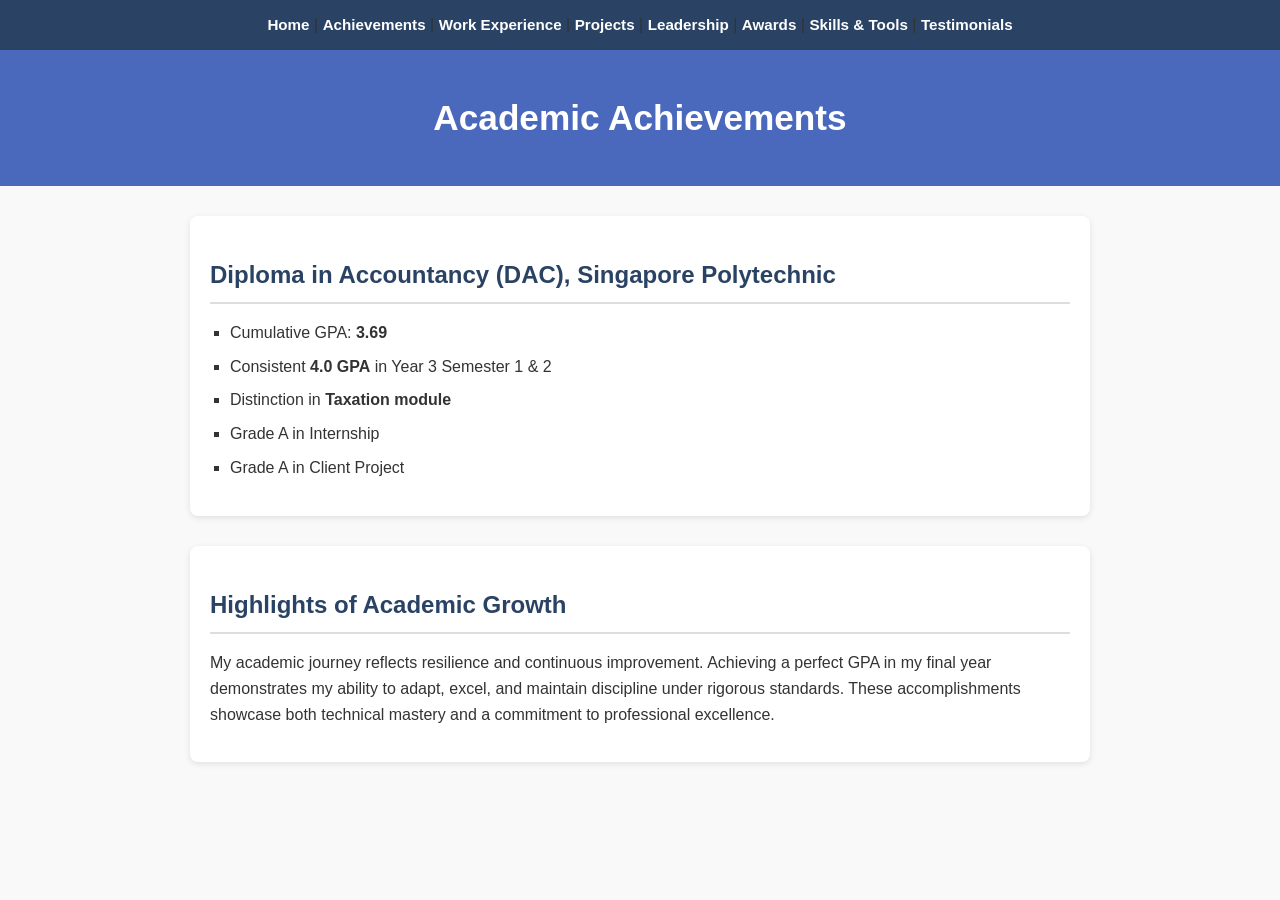
==== achievements.html @ dca6fa78 "Update achievements.html" ====
<!DOCTYPE html>
<html>
<head>
  <title>Academic Achievements - Guanming</title>
  <link rel="stylesheet" href="style.css">
</head>
<body>
  <nav>
  <a href="index.html">Home</a> |
  <a href="achievements.html">Achievements</a> |
  <a href="work.html">Work Experience</a> |
  <a href="projects.html">Projects</a> |
  <a href="leadership.html">Leadership</a> |
  <a href="awards.html">Awards</a> |
  <a href="skills.html">Skills & Tools</a> |
  <a href="testimonials.html">Testimonials</a>
</nav>

  <header>
    <h1>Academic Achievements</h1>
  </header>

  <section>
    <h2>Diploma in Accountancy (DAC), Singapore Polytechnic</h2>
    <ul>
      <li>Cumulative GPA: <strong>3.69</strong></li>
      <li>Consistent <strong>4.0 GPA</strong> in Year 3 Semester 1 & 2</li>
      <li>Distinction in <strong>Taxation module</strong></li>
      <li>Grade A in Internship</li>
      <li>Grade A in Client Project</li>
    </ul>
  </section>

  <section>
    <h2>Highlights of Academic Growth</h2>
    <p>My academic journey reflects resilience and continuous improvement. Achieving a perfect GPA in my final year demonstrates my ability to adapt, excel, and maintain discipline under rigorous standards. These accomplishments showcase both technical mastery and a commitment to professional excellence.</p>
  </section>
</body>
</html>
---- style.css ----
/* General page styling */
body {
  font-family: "Segoe UI", Arial, sans-serif;
  margin: 0;
  padding: 0;
  line-height: 1.6;
  background-color: #f9f9f9;
  color: #333;
}

/* Navigation bar */
nav {
  background-color: #2a4365;
  padding: 12px;
  text-align: center;
}

nav ul {
  list-style: none;
  margin: 0;
  padding: 0;
  display: flex;           /* use flex instead of inline-flex */
  flex-wrap: wrap;         /* allow wrapping on small screens */
  justify-content: center; /* keep centered */
}

nav ul li {
  margin: 8px 10px;        /* add vertical margin so wrapped rows have space */
}

nav a {
  color: #fff;
  text-decoration: none;
  font-weight: bold;
  transition: color 0.3s ease;
  font-size: 0.95em;       /* slightly smaller font for mobile */
}

nav a:hover {
  color: #ffcc00;
  text-decoration: underline;
}

/* Header */
header {
  background: #4a69bd;
  color: white;
  padding: 40px 20px;
  text-align: center;
}

header h1 {
  margin: 0;
  font-size: 2.2em;
}

/* Section styling */
section {
  width: 100%;
  max-width: 900px;
  margin: 30px auto;
  padding: 20px;
  background: white;
  border-radius: 8px;
  box-shadow: 0 2px 6px rgba(0,0,0,0.1);
  box-sizing: border-box;
}

section h2 {
  color: #2a4365;
  border-bottom: 2px solid #ddd;
  padding-bottom: 8px;
  margin-bottom: 15px;
}

section h3 {
  font-size: 20px;
  margin-bottom: 10px;
  color: #333;
}

/* Lists */
ul {
  list-style-type: square;
  padding-left: 20px;
}

li {
  margin-bottom: 8px;
}

/* Reflection paragraphs */
.reflection {
  margin-top: 15px;
  font-weight: 500;
  font-style: italic;
}

/* Testimonial images */
.testimonial-img {
  display: block;
  margin: 20px auto;
  max-width: 100%;
  border: 1px solid #ddd;
  border-radius: 6px;
  box-shadow: 0 2px 6px rgba(0,0,0,0.1);
}

/* Certificate styling */
.certificate {
  max-width: 100%;
  display: block;
  margin: 20px auto;
  border: 1px solid #ccc;
  box-shadow: 2px 2px 8px rgba(0,0,0,0.1);
  border-radius: 6px;
}

/* Intro section for Home page */
.intro {
  display: flex;
  align-items: flex-start;
  gap: 20px;
  margin-top: 20px;
}

.profile-pic img {
  width: 180px;
  border-radius: 8px;
}

.statement {
  flex: 1;
}

/* Paragraphs */
p {
  margin-bottom: 15px;
}

/* Software grid */
.software-grid {
  display: grid;
  grid-template-columns: repeat(4, 1fr);
  gap: 40px;
  margin-top: 20px;
}

.software-box {
  background-color: white;
  border-radius: 8px;
  padding: 20px;
  text-align: center;
  box-shadow: 0 4px 6px rgba(0,0,0,0.1);
  position: relative;
  transition: transform 0.3s ease, box-shadow 0.3s ease, background-color 0.3s ease;
  cursor: pointer;
  min-height: 260px;
  display: flex;
  flex-direction: column;
  justify-content: flex-start;
}

.software-box img {
  max-width: 60px;
  margin: 0 auto 10px;
}

.software-box h3 {
  margin: 0;
  font-size: 1.1em;
  color: #333;
}

.software-box .details {
  display: none;
  font-size: 0.9em;
  color: #555;
  margin-top: 10px;
}

.software-box:hover {
  transform: translateY(-5px);
  box-shadow: 0 8px 12px rgba(0,0,0,0.2);
  background-color: #cce6ff;
}

.software-box:hover .details {
  display: block;
}

/* Mobile-friendly tweaks */
@media (max-width: 900px) {
  .intro {
    flex-direction: column;
    align-items: center;
  }

  .profile-pic img {
    margin-bottom: 20px;
  }

  .software-grid {
    grid-template-columns: repeat(2, 1fr);
  }
}

@media (max-width: 600px) {
  nav a {
    font-size: 0.85em;   /* shrink nav text further on very small screens */
  }

  .software-grid {
    grid-template-columns: 1fr;
  }
}
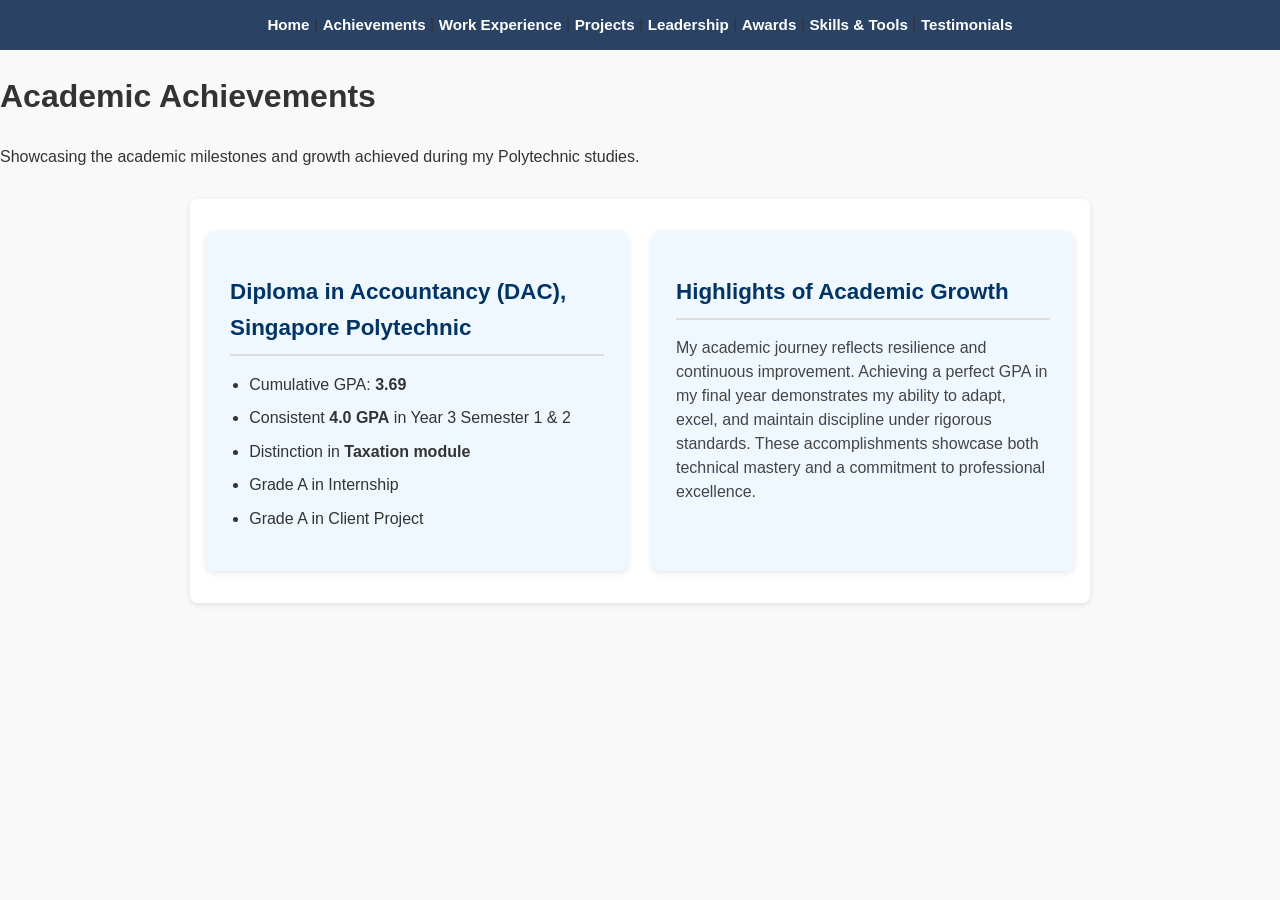
==== commit 4fb5fafe: "Update achievements.html" ====
--- a/achievements.html
+++ b/achievements.html
@@ -6,34 +6,38 @@
 </head>
 <body>
   <nav>
-  <a href="index.html">Home</a> |
-  <a href="achievements.html">Achievements</a> |
-  <a href="work.html">Work Experience</a> |
-  <a href="projects.html">Projects</a> |
-  <a href="leadership.html">Leadership</a> |
-  <a href="awards.html">Awards</a> |
-  <a href="skills.html">Skills & Tools</a> |
-  <a href="testimonials.html">Testimonials</a>
-</nav>
+    <a href="index.html">Home</a> |
+    <a href="achievements.html">Achievements</a> |
+    <a href="work.html">Work Experience</a> |
+    <a href="projects.html">Projects</a> |
+    <a href="leadership.html">Leadership</a> |
+    <a href="awards.html">Awards</a> |
+    <a href="skills.html">Skills & Tools</a> |
+    <a href="testimonials.html">Testimonials</a>
+  </nav>
 
-  <header>
+  <!-- Banner scoped only for Achievements -->
+  <div class="achievements-banner">
     <h1>Academic Achievements</h1>
-  </header>
+    <p>Showcasing the academic milestones and growth achieved during my Polytechnic studies.</p>
+  </div>
 
-  <section>
-    <h2>Diploma in Accountancy (DAC), Singapore Polytechnic</h2>
-    <ul>
-      <li>Cumulative GPA: <strong>3.69</strong></li>
-      <li>Consistent <strong>4.0 GPA</strong> in Year 3 Semester 1 & 2</li>
-      <li>Distinction in <strong>Taxation module</strong></li>
-      <li>Grade A in Internship</li>
-      <li>Grade A in Client Project</li>
-    </ul>
-  </section>
+  <section id="achievements">
+    <div class="achievement-card">
+      <h2>Diploma in Accountancy (DAC), Singapore Polytechnic</h2>
+      <ul>
+        <li>Cumulative GPA: <strong>3.69</strong></li>
+        <li>Consistent <strong>4.0 GPA</strong> in Year 3 Semester 1 & 2</li>
+        <li>Distinction in <strong>Taxation module</strong></li>
+        <li>Grade A in Internship</li>
+        <li>Grade A in Client Project</li>
+      </ul>
+    </div>
 
-  <section>
-    <h2>Highlights of Academic Growth</h2>
-    <p>My academic journey reflects resilience and continuous improvement. Achieving a perfect GPA in my final year demonstrates my ability to adapt, excel, and maintain discipline under rigorous standards. These accomplishments showcase both technical mastery and a commitment to professional excellence.</p>
+    <div class="achievement-card">
+      <h2>Highlights of Academic Growth</h2>
+      <p>My academic journey reflects resilience and continuous improvement. Achieving a perfect GPA in my final year demonstrates my ability to adapt, excel, and maintain discipline under rigorous standards. These accomplishments showcase both technical mastery and a commitment to professional excellence.</p>
+    </div>
   </section>
 </body>
 </html>
--- a/style.css
+++ b/style.css
@@ -214,3 +214,57 @@
     grid-template-columns: 1fr;
   }
 }
+
+/* Achievements section styling */
+#achievements {
+  padding: 2rem 1rem;
+  display: grid;
+  grid-template-columns: repeat(auto-fit, minmax(280px, 1fr));
+  gap: 1.5rem;
+}
+
+.achievement-card {
+  background: #f0f8ff; /* light blue background to match Skills section */
+  border-radius: 8px;
+  padding: 1.5rem;
+  box-shadow: 0 2px 6px rgba(0,0,0,0.1);
+}
+
+.achievement-card h2 {
+  font-size: 1.4rem;
+  margin-bottom: 1rem;
+  color: #003366; /* consistent heading color */
+}
+
+.achievement-card ul {
+  list-style-type: disc;
+  padding-left: 1.2rem;
+  color: #333;
+}
+
+.achievement-card li {
+  margin-bottom: 0.5rem;
+  font-size: 1rem;
+}
+
+.achievement-card p {
+  font-size: 1rem;
+  color: #444;
+  line-height: 1.5;
+}
+
+/* Mobile adjustments for achievements */
+@media (max-width: 768px) {
+  .achievement-card {
+    padding: 1rem;
+  }
+
+  .achievement-card h2 {
+    font-size: 1.2rem;
+  }
+
+  .achievement-card li,
+  .achievement-card p {
+    font-size: 0.95rem;
+  }
+}
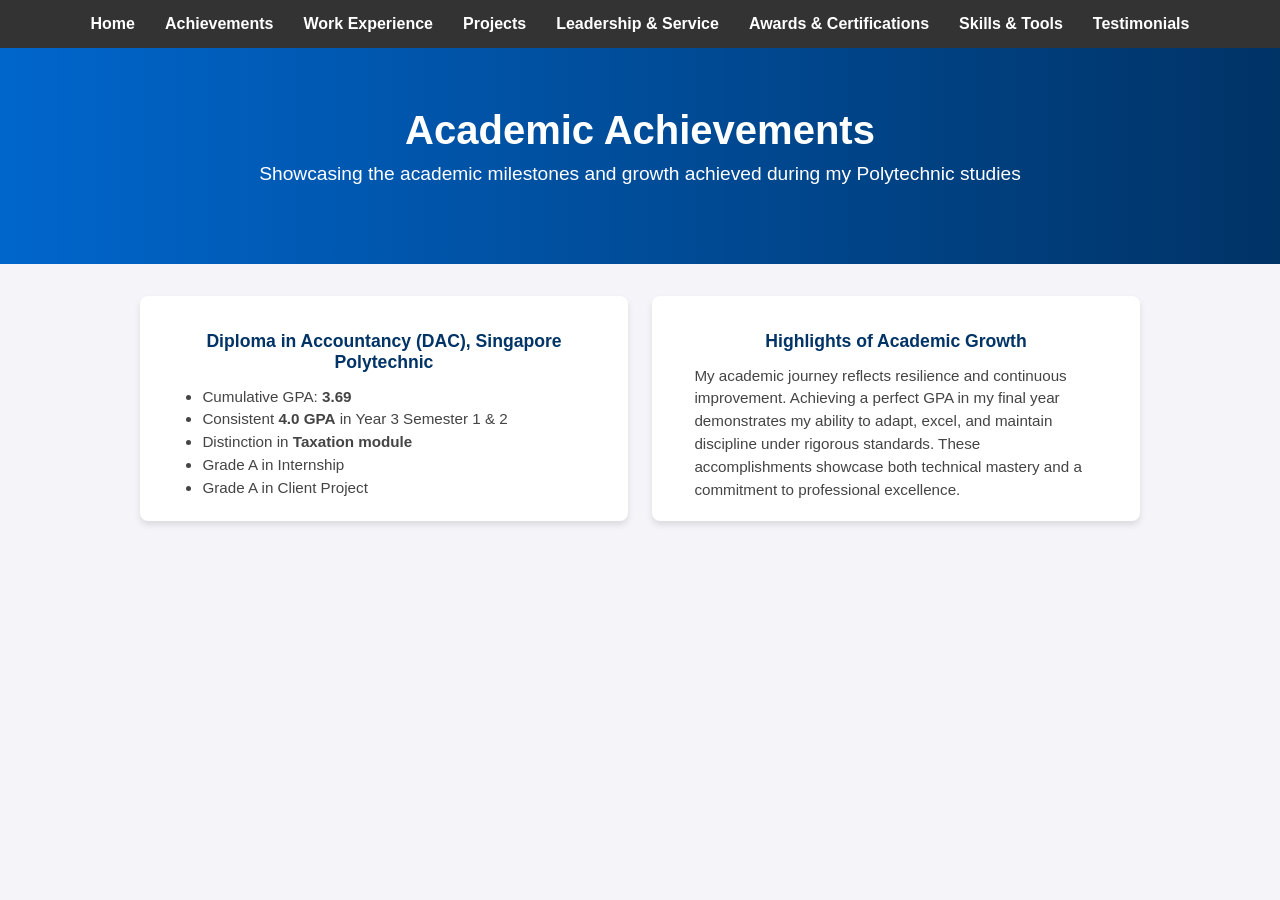
==== commit ba937bf4: "Update achievements.html" ====
--- a/achievements.html
+++ b/achievements.html
@@ -1,27 +1,33 @@
 <!DOCTYPE html>
-<html>
+<html lang="en">
 <head>
-  <title>Academic Achievements - Guanming</title>
+  <meta charset="UTF-8">
+  <meta name="viewport" content="width=device-width, initial-scale=1.0">
+  <title>Academic Achievements</title>
   <link rel="stylesheet" href="style.css">
 </head>
 <body>
+  <!-- Navigation -->
   <nav>
-    <a href="index.html">Home</a> |
-    <a href="achievements.html">Achievements</a> |
-    <a href="work.html">Work Experience</a> |
-    <a href="projects.html">Projects</a> |
-    <a href="leadership.html">Leadership</a> |
-    <a href="awards.html">Awards</a> |
-    <a href="skills.html">Skills & Tools</a> |
-    <a href="testimonials.html">Testimonials</a>
+    <ul>
+      <li><a href="index.html">Home</a></li>
+      <li><a href="achievements.html">Achievements</a></li>
+      <li><a href="work.html">Work Experience</a></li>
+      <li><a href="projects.html">Projects</a></li>
+      <li><a href="leadership.html">Leadership & Service</a></li>
+      <li><a href="awards.html">Awards & Certifications</a></li>
+      <li><a href="skills.html">Skills & Tools</a></li>
+      <li><a href="testimonials.html">Testimonials</a></li>
+    </ul>
   </nav>
 
-  <!-- Banner scoped only for Achievements -->
+  <!-- Achievements Banner -->
   <div class="achievements-banner">
     <h1>Academic Achievements</h1>
-    <p>Showcasing the academic milestones and growth achieved during my Polytechnic studies.</p>
+    <p>Showcasing the academic milestones and growth achieved during my Polytechnic studies</p>
   </div>
 
+  <!-- Achievements Section -->
   <section id="achievements">
     <div class="achievement-card">
       <h2>Diploma in Accountancy (DAC), Singapore Polytechnic</h2>
--- a/style.css
+++ b/style.css
@@ -1,17 +1,15 @@
 /* General page styling */
 body {
-  font-family: "Segoe UI", Arial, sans-serif;
+  font-family: Arial, sans-serif;
   margin: 0;
-  padding: 0;
-  line-height: 1.6;
-  background-color: #f9f9f9;
+  background-color: #f4f4f9;
   color: #333;
 }
 
 /* Navigation bar */
 nav {
-  background-color: #2a4365;
-  padding: 12px;
+  background-color: #333;
+  padding: 15px 0;
   text-align: center;
 }
 
@@ -19,252 +17,113 @@
   list-style: none;
   margin: 0;
   padding: 0;
-  display: flex;           /* use flex instead of inline-flex */
-  flex-wrap: wrap;         /* allow wrapping on small screens */
-  justify-content: center; /* keep centered */
+  display: flex;
+  flex-wrap: wrap;
+  justify-content: center;
 }
 
 nav ul li {
-  margin: 8px 10px;        /* add vertical margin so wrapped rows have space */
+  margin: 0 15px;
 }
 
-nav a {
-  color: #fff;
+nav ul li a {
+  color: white;
   text-decoration: none;
   font-weight: bold;
   transition: color 0.3s ease;
-  font-size: 0.95em;       /* slightly smaller font for mobile */
 }
 
-nav a:hover {
+nav ul li a:hover {
   color: #ffcc00;
-  text-decoration: underline;
 }
 
-/* Header */
+/* Skills Banner */
 header {
-  background: #4a69bd;
+  background: linear-gradient(to right, #0066cc, #003366);
   color: white;
-  padding: 40px 20px;
   text-align: center;
+  padding: 60px 20px;
 }
 
 header h1 {
   margin: 0;
-  font-size: 2.2em;
+  font-size: 2.5em;
 }
 
-/* Section styling */
-section {
-  width: 100%;
-  max-width: 900px;
-  margin: 30px auto;
-  padding: 20px;
-  background: white;
-  border-radius: 8px;
-  box-shadow: 0 2px 6px rgba(0,0,0,0.1);
-  box-sizing: border-box;
+header p {
+  margin-top: 10px;
+  font-size: 1.2em;
 }
 
-section h2 {
-  color: #2a4365;
-  border-bottom: 2px solid #ddd;
-  padding-bottom: 8px;
-  margin-bottom: 15px;
+/* Achievements Banner (same style as Skills) */
+.achievements-banner {
+  background: linear-gradient(to right, #0066cc, #003366);
+  color: white;
+  text-align: center;
+  padding: 60px 20px;
 }
 
-section h3 {
-  font-size: 20px;
-  margin-bottom: 10px;
-  color: #333;
+.achievements-banner h1 {
+  margin: 0;
+  font-size: 2.5em;
 }
 
-/* Lists */
-ul {
-  list-style-type: square;
-  padding-left: 20px;
+.achievements-banner p {
+  margin-top: 10px;
+  font-size: 1.2em;
 }
 
-li {
-  margin-bottom: 8px;
+/* Achievements Section Cards */
+#achievements {
+  padding: 2rem 1rem;
+  display: grid;
+  grid-template-columns: repeat(auto-fit, minmax(260px, 1fr));
+  gap: 1.5rem;
+  max-width: 1000px;
+  margin: 0 auto;
 }
 
-/* Reflection paragraphs */
-.reflection {
-  margin-top: 15px;
-  font-weight: 500;
-  font-style: italic;
-}
-
-/* Testimonial images */
-.testimonial-img {
-  display: block;
-  margin: 20px auto;
-  max-width: 100%;
-  border: 1px solid #ddd;
-  border-radius: 6px;
-  box-shadow: 0 2px 6px rgba(0,0,0,0.1);
-}
-
-/* Certificate styling */
-.certificate {
-  max-width: 100%;
-  display: block;
-  margin: 20px auto;
-  border: 1px solid #ccc;
-  box-shadow: 2px 2px 8px rgba(0,0,0,0.1);
-  border-radius: 6px;
-}
-
-/* Intro section for Home page */
-.intro {
-  display: flex;
-  align-items: flex-start;
-  gap: 20px;
-  margin-top: 20px;
-}
-
-.profile-pic img {
-  width: 180px;
-  border-radius: 8px;
-}
-
-.statement {
-  flex: 1;
-}
-
-/* Paragraphs */
-p {
-  margin-bottom: 15px;
-}
-
-/* Software grid */
-.software-grid {
-  display: grid;
-  grid-template-columns: repeat(4, 1fr);
-  gap: 40px;
-  margin-top: 20px;
-}
-
-.software-box {
-  background-color: white;
+.achievement-card {
+  background: white;
   border-radius: 8px;
   padding: 20px;
   text-align: center;
   box-shadow: 0 4px 6px rgba(0,0,0,0.1);
-  position: relative;
   transition: transform 0.3s ease, box-shadow 0.3s ease, background-color 0.3s ease;
-  cursor: pointer;
-  min-height: 260px;
-  display: flex;
-  flex-direction: column;
-  justify-content: flex-start;
 }
 
-.software-box img {
-  max-width: 60px;
-  margin: 0 auto 10px;
+.achievement-card h2 {
+  font-size: 1.1em;
+  margin-bottom: 0.8rem;
+  color: #003366;
 }
 
-.software-box h3 {
-  margin: 0;
-  font-size: 1.1em;
-  color: #333;
+.achievement-card ul,
+.achievement-card p {
+  font-size: 0.95rem;
+  color: #444;
+  line-height: 1.5;
+  margin: 0 auto;
+  text-align: left;
+  max-width: 90%;
 }
 
-.software-box .details {
-  display: none;
-  font-size: 0.9em;
-  color: #555;
-  margin-top: 10px;
-}
-
-.software-box:hover {
-  transform: translateY(-5px);
-  box-shadow: 0 8px 12px rgba(0,0,0,0.2);
+/* Hover effect */
+.achievement-card:hover {
+  transform: translateY(-8px);
+  box-shadow: 0 10px 15px rgba(0,0,0,0.2);
   background-color: #cce6ff;
 }
 
-.software-box:hover .details {
-  display: block;
-}
-
-/* Mobile-friendly tweaks */
+/* Responsive tweaks */
 @media (max-width: 900px) {
-  .intro {
-    flex-direction: column;
-    align-items: center;
-  }
-
-  .profile-pic img {
-    margin-bottom: 20px;
-  }
-
-  .software-grid {
+  #achievements {
     grid-template-columns: repeat(2, 1fr);
   }
 }
 
 @media (max-width: 600px) {
-  nav a {
-    font-size: 0.85em;   /* shrink nav text further on very small screens */
-  }
-
-  .software-grid {
+  #achievements {
     grid-template-columns: 1fr;
   }
 }
-
-/* Achievements section styling */
-#achievements {
-  padding: 2rem 1rem;
-  display: grid;
-  grid-template-columns: repeat(auto-fit, minmax(280px, 1fr));
-  gap: 1.5rem;
-}
-
-.achievement-card {
-  background: #f0f8ff; /* light blue background to match Skills section */
-  border-radius: 8px;
-  padding: 1.5rem;
-  box-shadow: 0 2px 6px rgba(0,0,0,0.1);
-}
-
-.achievement-card h2 {
-  font-size: 1.4rem;
-  margin-bottom: 1rem;
-  color: #003366; /* consistent heading color */
-}
-
-.achievement-card ul {
-  list-style-type: disc;
-  padding-left: 1.2rem;
-  color: #333;
-}
-
-.achievement-card li {
-  margin-bottom: 0.5rem;
-  font-size: 1rem;
-}
-
-.achievement-card p {
-  font-size: 1rem;
-  color: #444;
-  line-height: 1.5;
-}
-
-/* Mobile adjustments for achievements */
-@media (max-width: 768px) {
-  .achievement-card {
-    padding: 1rem;
-  }
-
-  .achievement-card h2 {
-    font-size: 1.2rem;
-  }
-
-  .achievement-card li,
-  .achievement-card p {
-    font-size: 0.95rem;
-  }
-}
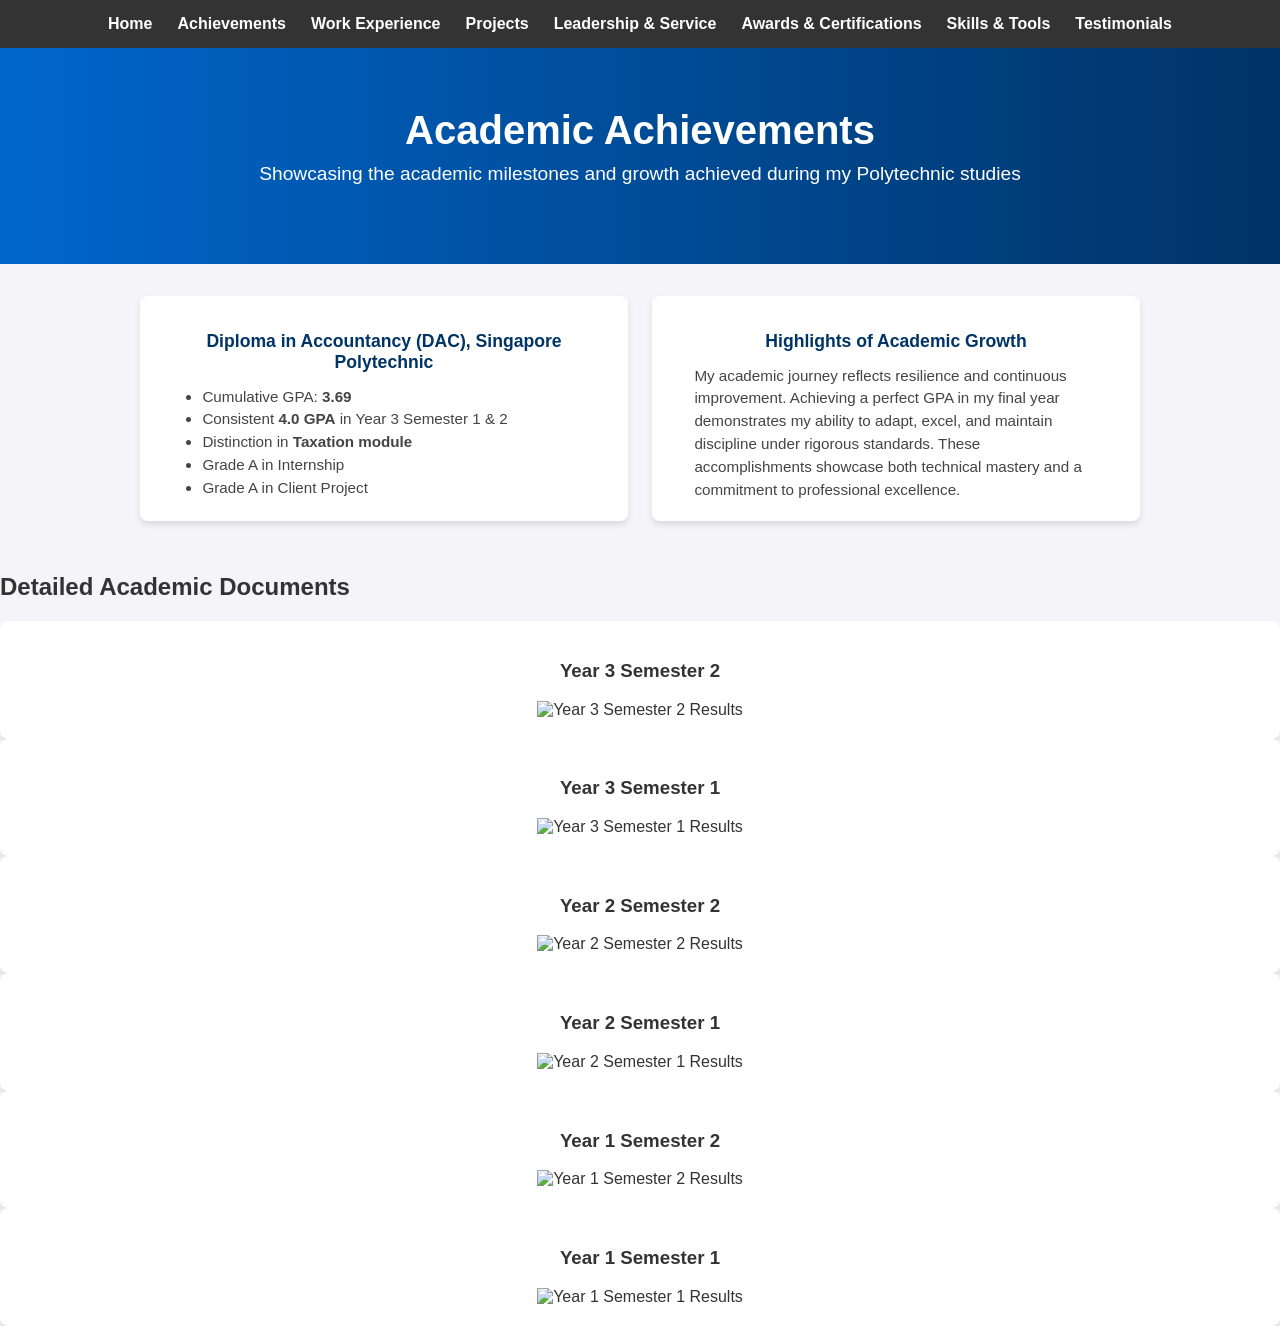
==== commit 47f241fd: "Update achievements.html" ====
--- a/achievements.html
+++ b/achievements.html
@@ -45,5 +45,46 @@
       <p>My academic journey reflects resilience and continuous improvement. Achieving a perfect GPA in my final year demonstrates my ability to adapt, excel, and maintain discipline under rigorous standards. These accomplishments showcase both technical mastery and a commitment to professional excellence.</p>
     </div>
   </section>
+
+  <!-- Screenshot Section -->
+  <section id="academic-images">
+    <h2>Detailed Academic Documents</h2>
+    
+    <!-- Year 3 Semester 2 -->
+    <div class="achievement-card">
+      <h3>Year 3 Semester 2</h3>
+      <img src="results/y3s2.png" alt="Year 3 Semester 2 Results" width="100%">
+    </div>
+
+    <!-- Year 3 Semester 1 -->
+    <div class="achievement-card">
+      <h3>Year 3 Semester 1</h3>
+      <img src="results/y3s1.png" alt="Year 3 Semester 1 Results" width="100%">
+    </div>
+
+    <!-- Year 2 Semester 2 -->
+    <div class="achievement-card">
+      <h3>Year 2 Semester 2</h3>
+      <img src="results/y2s2.png" alt="Year 2 Semester 2 Results" width="100%">
+    </div>
+
+    <!-- Year 2 Semester 1 -->
+    <div class="achievement-card">
+      <h3>Year 2 Semester 1</h3>
+      <img src="results/y2s1.png" alt="Year 2 Semester 1 Results" width="100%">
+    </div>
+
+    <!-- Year 1 Semester 2 -->
+    <div class="achievement-card">
+      <h3>Year 1 Semester 2</h3>
+      <img src="results/y1s2.png" alt="Year 1 Semester 2 Results" width="100%">
+    </div>
+
+    <!-- Year 1 Semester 1 -->
+    <div class="achievement-card">
+      <h3>Year 1 Semester 1</h3>
+      <img src="results/y1s1.png" alt="Year 1 Semester 1 Results" width="100%">
+    </div>
+  </section>
 </body>
 </html>
--- a/style.css
+++ b/style.css
@@ -8,7 +8,7 @@
 
 /* Navigation bar */
 nav {
-  background-color: #333;
+  background-color: #333;   /* dark bar */
   padding: 15px 0;
   text-align: center;
 }
@@ -17,45 +17,31 @@
   list-style: none;
   margin: 0;
   padding: 0;
-  display: flex;
+  display: flex !important;          /* horizontal layout */
   flex-wrap: wrap;
   justify-content: center;
+  gap: 25px;                         /* consistent spacing between items */
 }
 
 nav ul li {
-  margin: 0 15px;
-}
-
-nav ul li a {
-  color: white;
-  text-decoration: none;
+  display: inline-block;
+}
+
+nav a {
+  color: white !important;             /* always white text */
+  text-decoration: none !important;    /* no underline */
   font-weight: bold;
   transition: color 0.3s ease;
 }
 
-nav ul li a:hover {
-  color: #ffcc00;
-}
-
-/* Skills Banner */
-header {
-  background: linear-gradient(to right, #0066cc, #003366);
-  color: white;
-  text-align: center;
-  padding: 60px 20px;
-}
-
-header h1 {
-  margin: 0;
-  font-size: 2.5em;
-}
-
-header p {
-  margin-top: 10px;
-  font-size: 1.2em;
-}
-
-/* Achievements Banner (same style as Skills) */
+nav a:hover {
+  color: #ffcc00 !important;           /* gold hover */
+  text-decoration: none !important;
+}
+
+/* Shared Banner Style (Skills, Achievements, Home, Awards) */
+header,
+.home-banner,
 .achievements-banner {
   background: linear-gradient(to right, #0066cc, #003366);
   color: white;
@@ -63,17 +49,80 @@
   padding: 60px 20px;
 }
 
+header h1,
+.home-banner h1,
 .achievements-banner h1 {
   margin: 0;
   font-size: 2.5em;
-}
-
+  color: white;
+  border: none;
+}
+
+header p,
+.home-banner p,
 .achievements-banner p {
   margin-top: 10px;
   font-size: 1.2em;
-}
-
-/* Achievements Section Cards */
+  color: white;
+}
+
+/* --- HOME SECTION FIX --- */
+.intro {
+  display: flex;
+  align-items: flex-start;
+  gap: 30px;
+  max-width: 1200px;
+  margin: 40px auto;
+  padding: 0 20px;
+}
+
+.profile-pic {
+  flex: 0 0 220px;
+}
+
+.profile-pic img {
+  width: 100%;
+  border-radius: 8px;
+  box-shadow: 0 4px 6px rgba(0,0,0,0.1);
+}
+
+.statement {
+  flex: 1;
+}
+
+.statement h2 {
+  color: #003366;
+  font-size: 1.6em;
+  margin-bottom: 15px;
+  border: none;
+}
+
+.statement p {
+  margin-bottom: 15px;
+  line-height: 1.6;
+  color: #444;
+}
+
+/* Responsive tweaks for Home */
+@media (max-width: 900px) {
+  .intro {
+    flex-direction: column;
+    align-items: center;
+    text-align: center;
+  }
+
+  .profile-pic {
+    flex: none;
+    width: 180px;
+    margin-bottom: 20px;
+  }
+
+  .statement {
+    text-align: left;
+  }
+}
+
+/* Achievements Section cards */
 #achievements {
   padding: 2rem 1rem;
   display: grid;
@@ -96,6 +145,7 @@
   font-size: 1.1em;
   margin-bottom: 0.8rem;
   color: #003366;
+  border: none;
 }
 
 .achievement-card ul,
@@ -108,22 +158,67 @@
   max-width: 90%;
 }
 
-/* Hover effect */
 .achievement-card:hover {
   transform: translateY(-8px);
   box-shadow: 0 10px 15px rgba(0,0,0,0.2);
   background-color: #cce6ff;
 }
 
+/* Awards & Certificates Grid */
+.award-grid, .certificate-grid {
+  display: grid;
+  grid-template-columns: repeat(auto-fit, minmax(260px, 1fr));
+  gap: 1.5rem;
+  max-width: 1000px;
+  margin: 2rem auto;
+  padding: 0 1rem;
+}
+
+.award-card, .certificate-card {
+  background: white;
+  border-radius: 8px;
+  padding: 20px;
+  text-align: center;
+  box-shadow: 0 4px 6px rgba(0,0,0,0.1);
+  transition: transform 0.3s ease, box-shadow 0.3s ease, background-color 0.3s ease;
+}
+
+.award-card h3, .certificate-card h3 {
+  font-size: 1.1em;
+  margin-bottom: 0.8rem;
+  color: #003366;
+  border: none;
+}
+
+.award-card p, .certificate-card p {
+  font-size: 0.95rem;
+  color: #444;
+  line-height: 1.5;
+}
+
+.award-card img, .certificate-card img {
+  max-width: 100%;
+  border-radius: 6px;
+  margin: 10px 0;
+}
+
+.award-card:hover, .certificate-card:hover {
+  transform: translateY(-8px);
+  box-shadow: 0 10px 15px rgba(0,0,0,0.2);
+  background-color: #cce6ff;
+}
+
 /* Responsive tweaks */
-@media (max-width: 900px) {
-  #achievements {
-    grid-template-columns: repeat(2, 1fr);
-  }
-}
-
-@media (max-width: 600px) {
-  #achievements {
-    grid-template-columns: 1fr;
-  }
-}
+@media (max-width: 768px) {
+  header,
+  .home-banner,
+  .achievements-banner {
+    padding: 40px 15px;
+  }
+
+  header h1,
+  .home-banner h1,
+  .achievements-banner h1 {
+    font-size: 2em;
+  }
+}
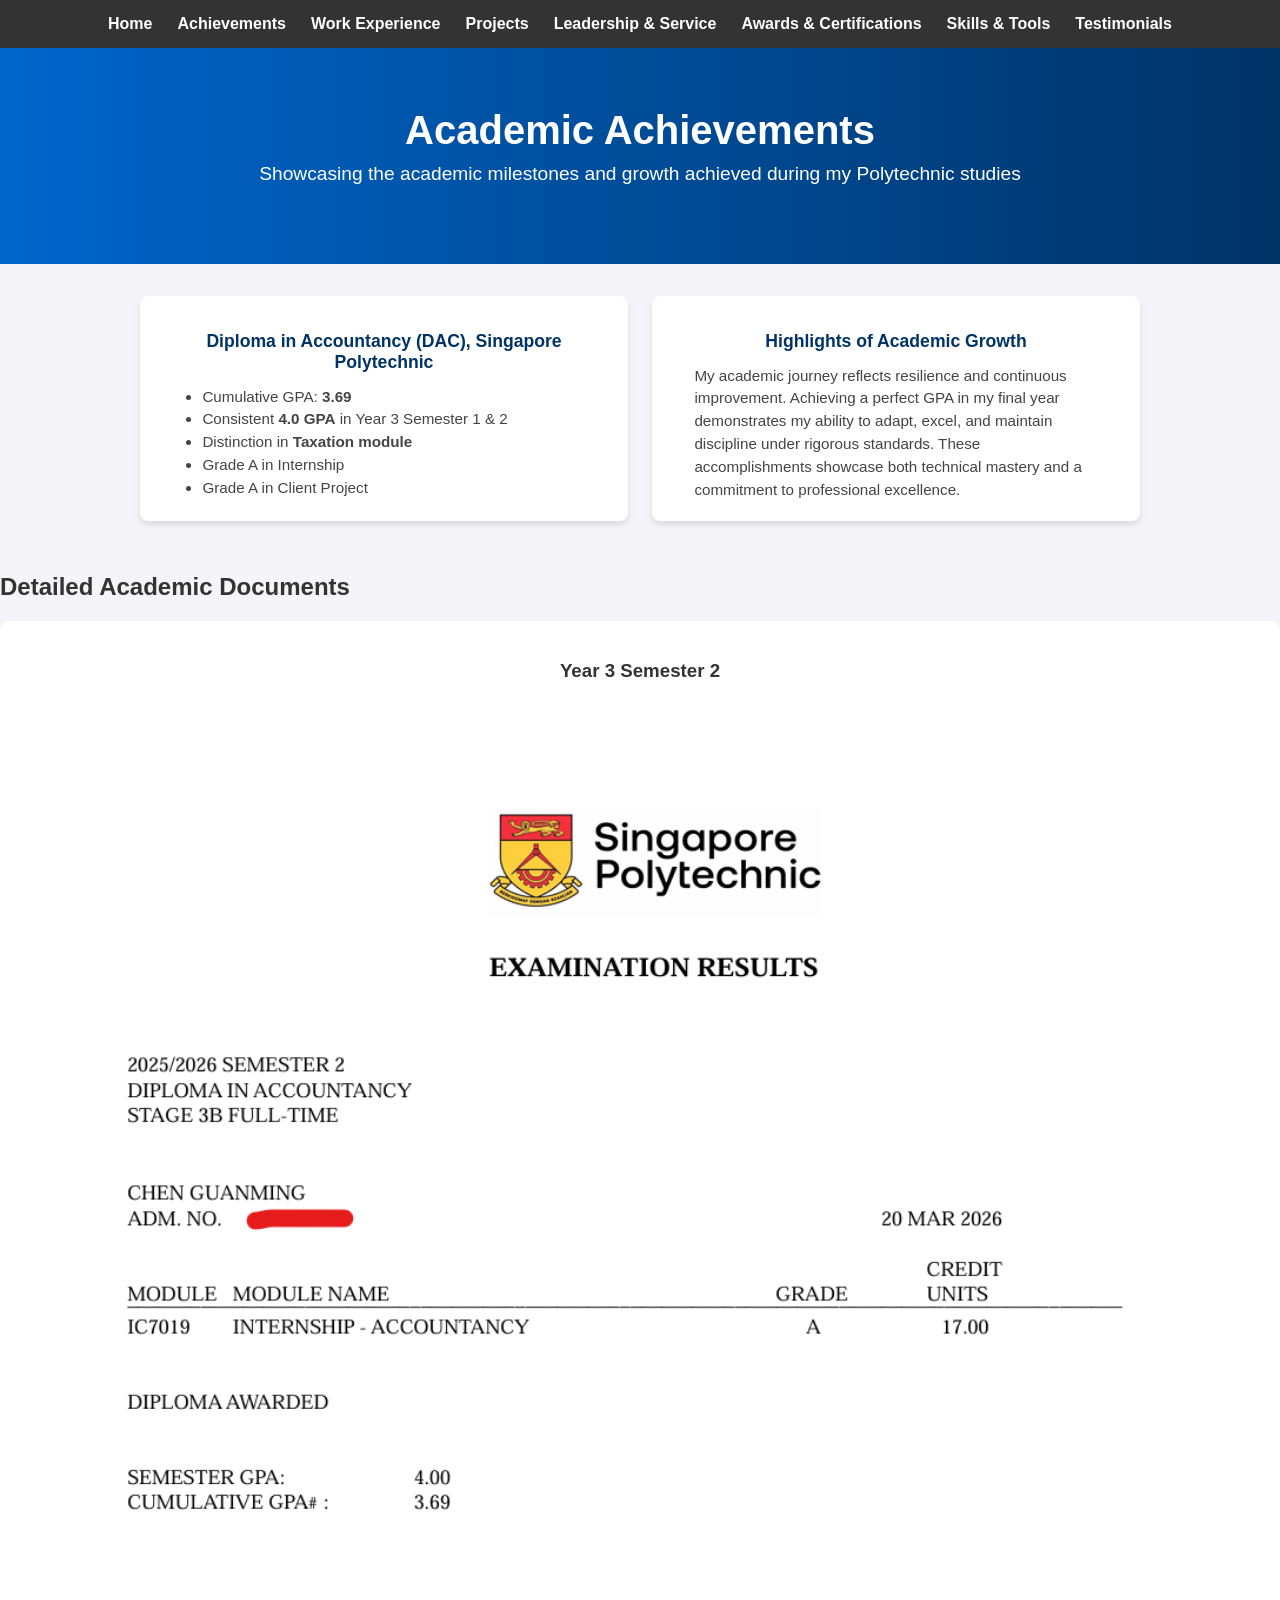
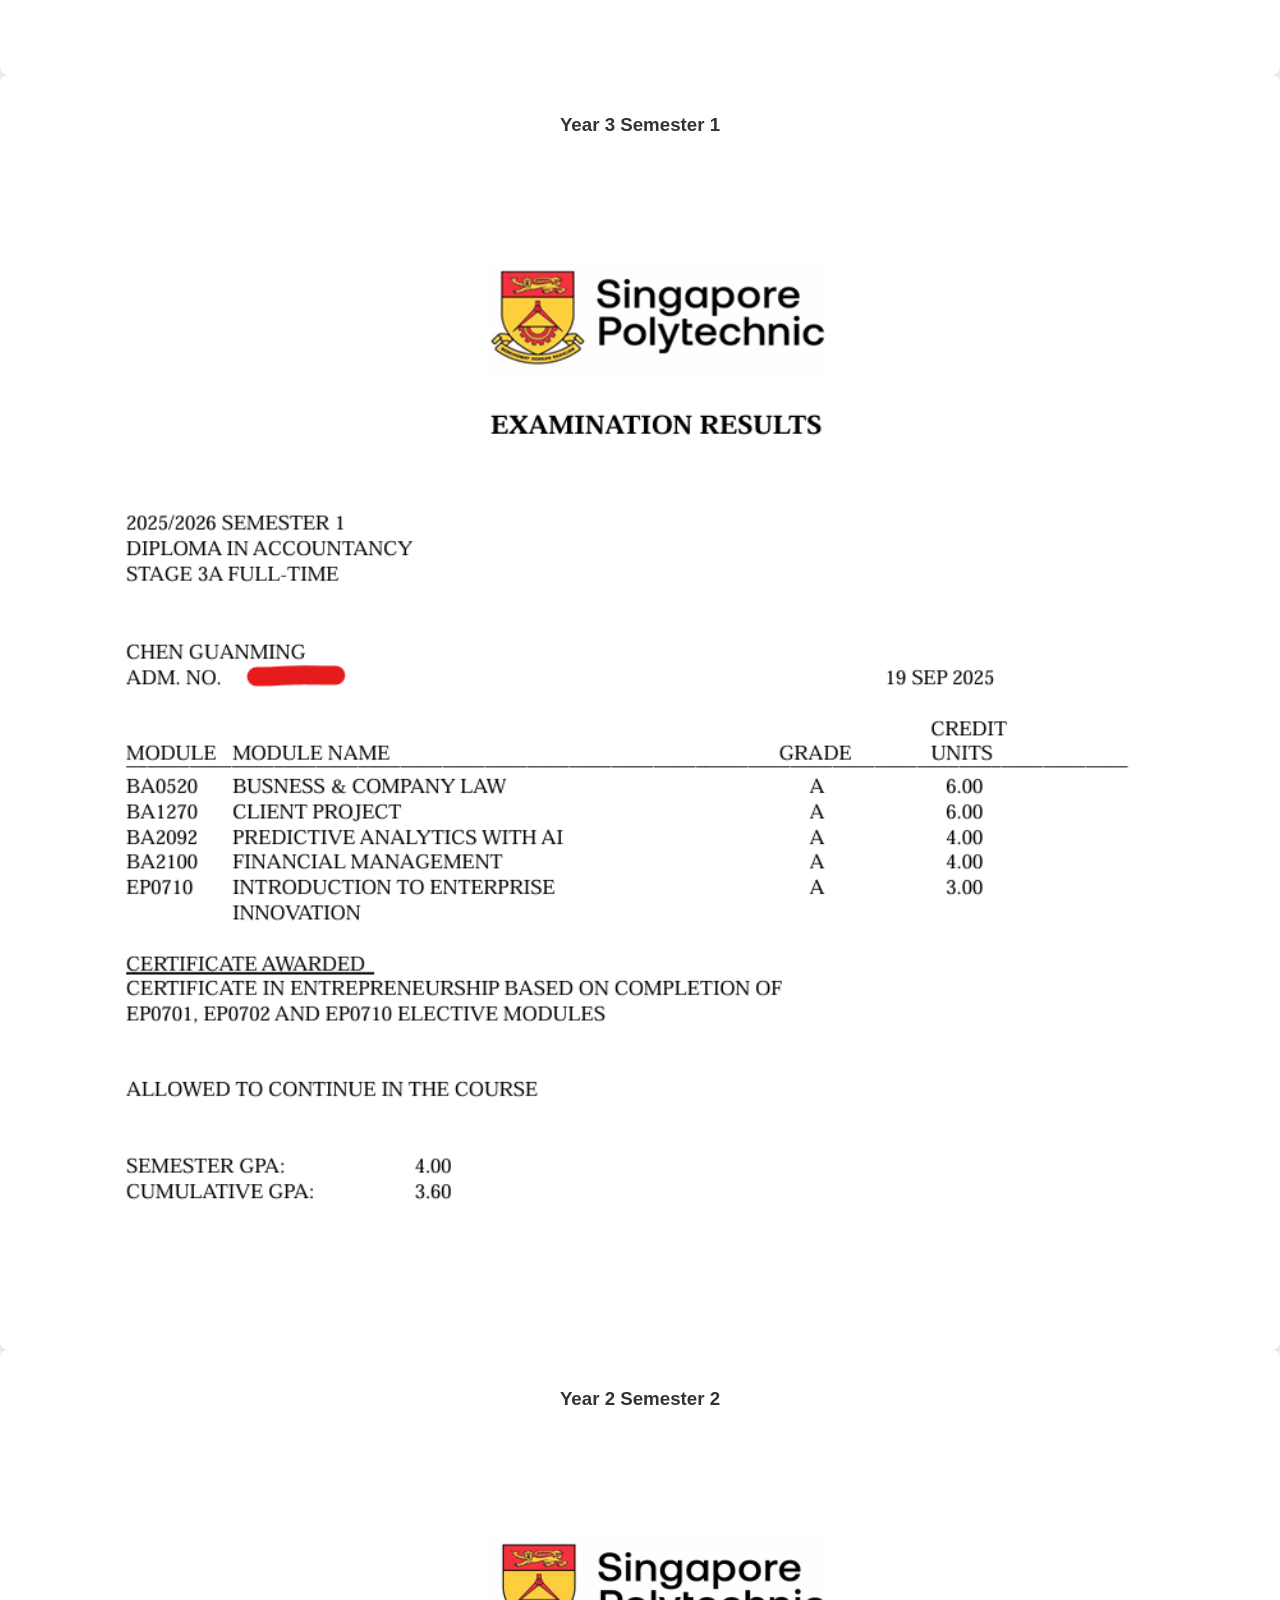
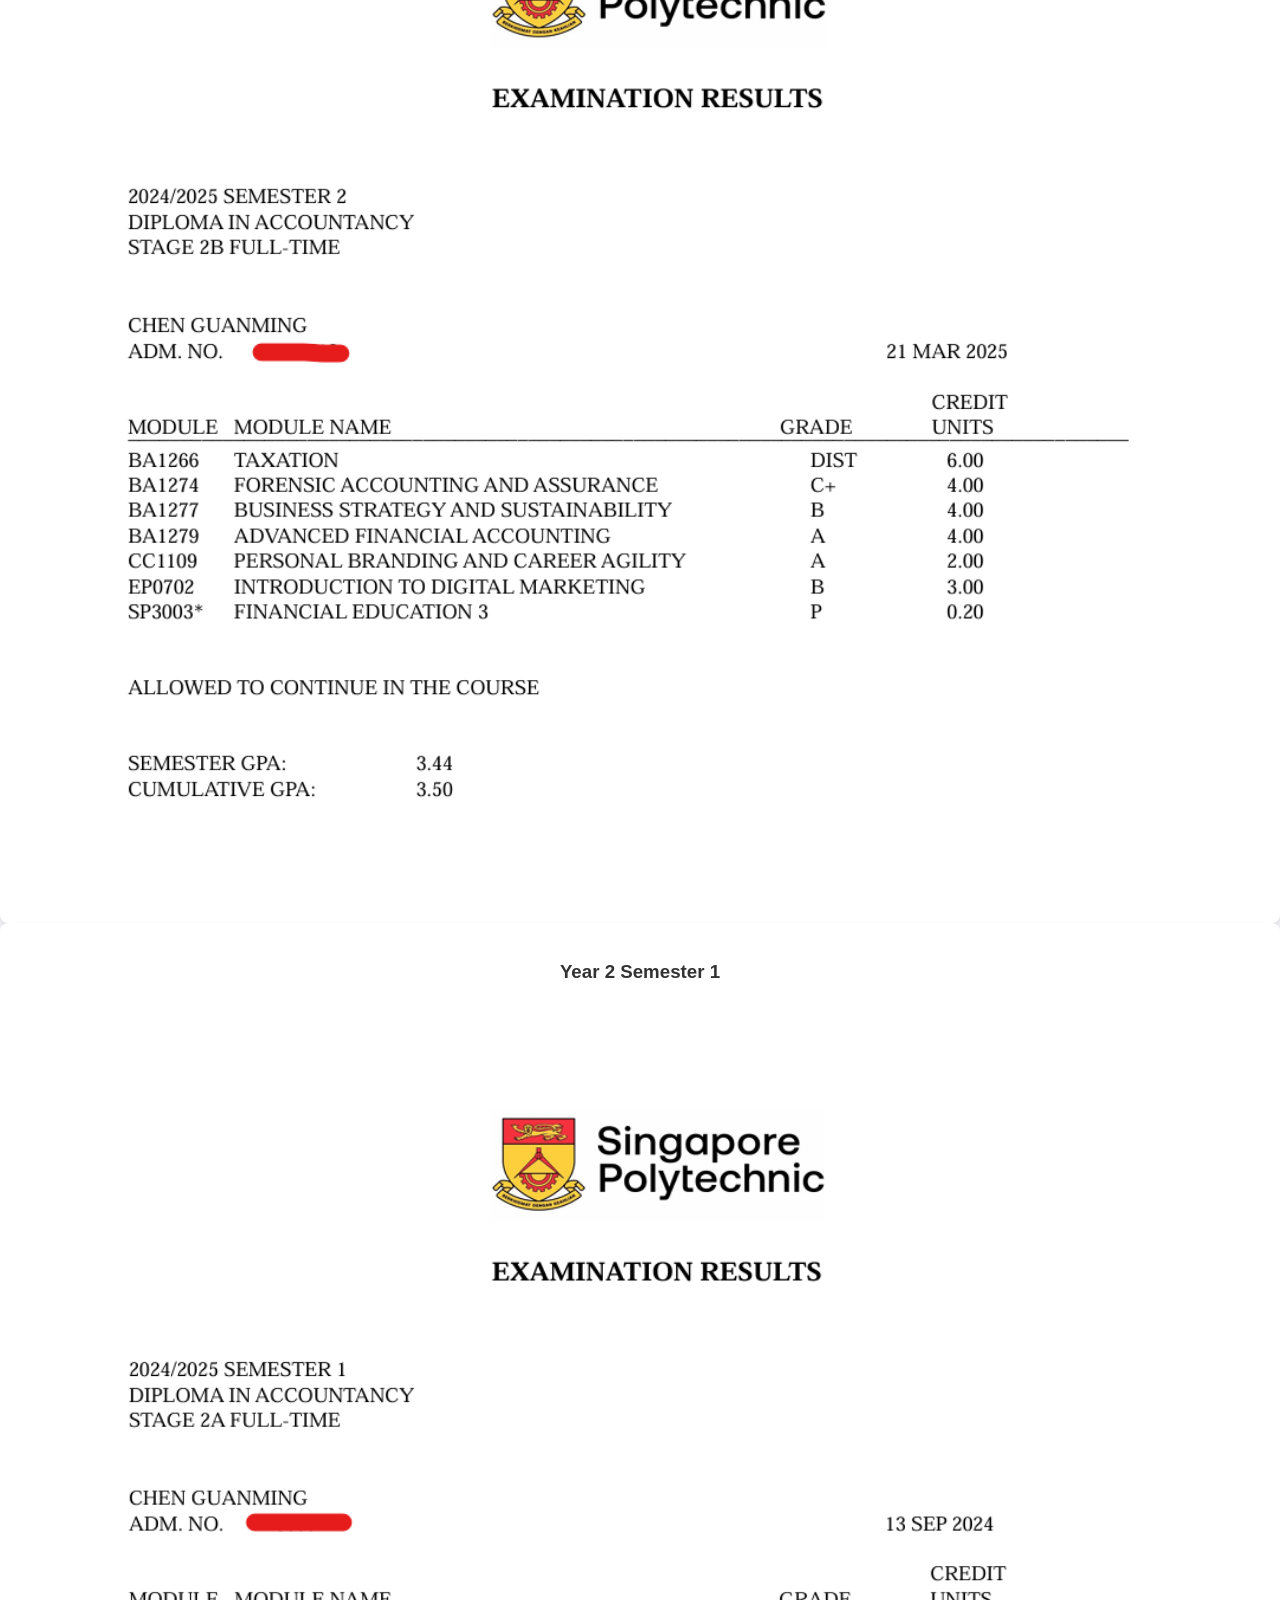
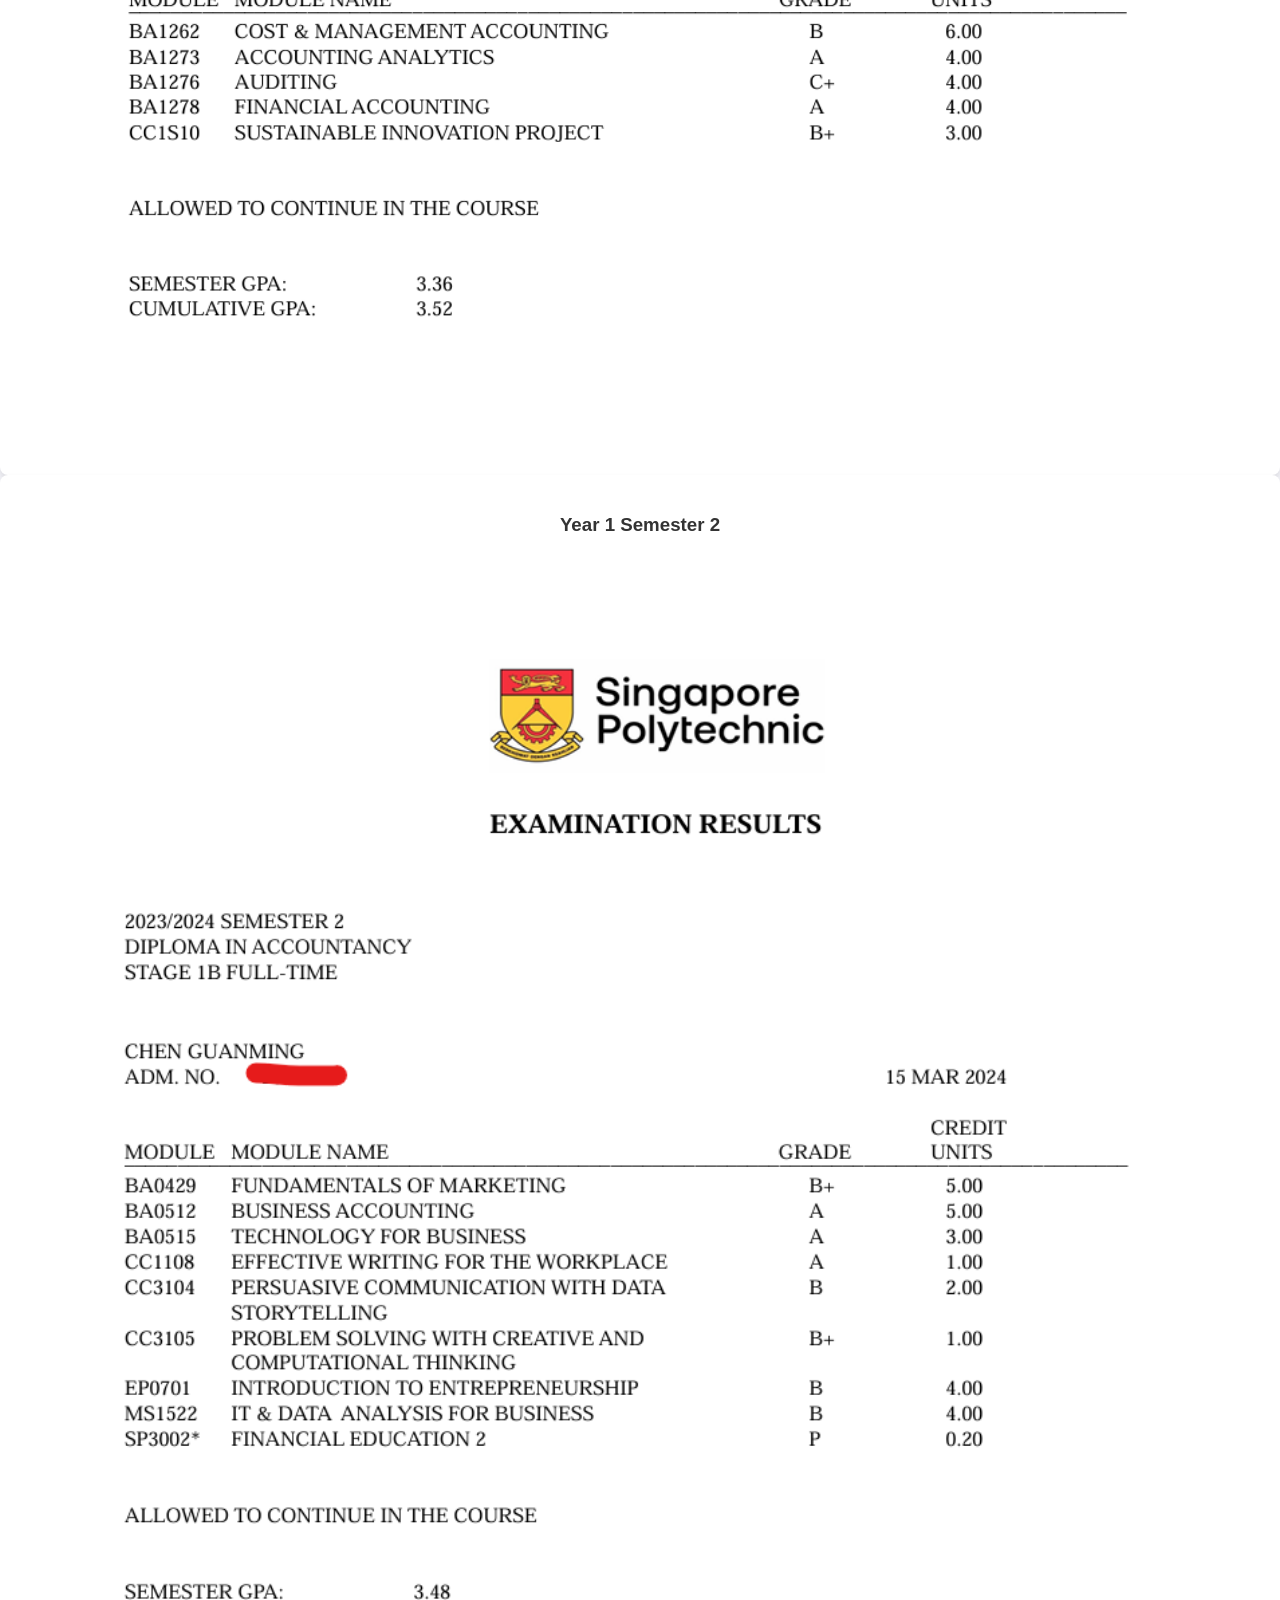
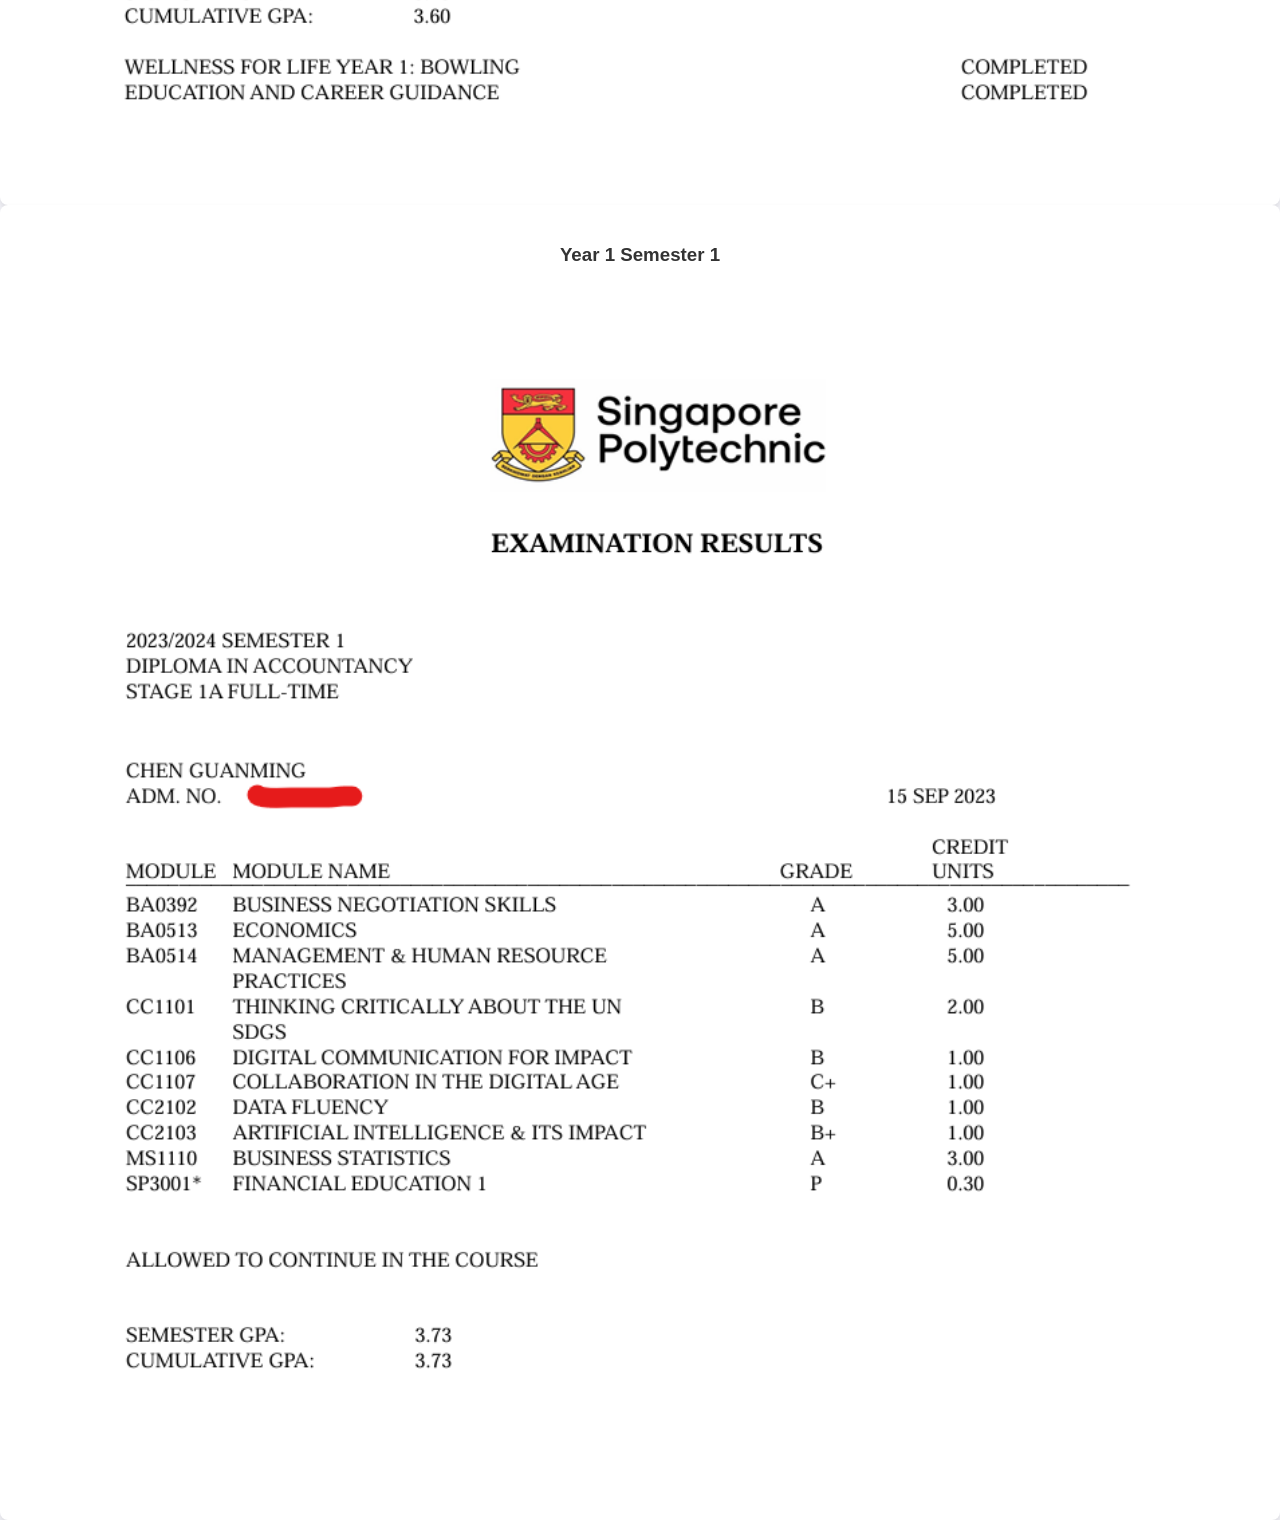
==== commit e2e9c0ad: "Update achievements.html" ====
--- a/achievements.html
+++ b/achievements.html
@@ -53,37 +53,37 @@
     <!-- Year 3 Semester 2 -->
     <div class="achievement-card">
       <h3>Year 3 Semester 2</h3>
-      <img src="results/y3s2.png" alt="Year 3 Semester 2 Results" width="100%">
+      <img src="certs/y3s2.png" alt="Year 3 Semester 2 Results" width="100%">
     </div>
 
     <!-- Year 3 Semester 1 -->
     <div class="achievement-card">
       <h3>Year 3 Semester 1</h3>
-      <img src="results/y3s1.png" alt="Year 3 Semester 1 Results" width="100%">
+      <img src="certs/y3s1.png" alt="Year 3 Semester 1 Results" width="100%">
     </div>
 
     <!-- Year 2 Semester 2 -->
     <div class="achievement-card">
       <h3>Year 2 Semester 2</h3>
-      <img src="results/y2s2.png" alt="Year 2 Semester 2 Results" width="100%">
+      <img src="certs/y2s2.png" alt="Year 2 Semester 2 Results" width="100%">
     </div>
 
     <!-- Year 2 Semester 1 -->
     <div class="achievement-card">
       <h3>Year 2 Semester 1</h3>
-      <img src="results/y2s1.png" alt="Year 2 Semester 1 Results" width="100%">
+      <img src="certs/y2s1.png" alt="Year 2 Semester 1 Results" width="100%">
     </div>
 
     <!-- Year 1 Semester 2 -->
     <div class="achievement-card">
       <h3>Year 1 Semester 2</h3>
-      <img src="results/y1s2.png" alt="Year 1 Semester 2 Results" width="100%">
+      <img src="certs/y1s2.png" alt="Year 1 Semester 2 Results" width="100%">
     </div>
 
     <!-- Year 1 Semester 1 -->
     <div class="achievement-card">
       <h3>Year 1 Semester 1</h3>
-      <img src="results/y1s1.png" alt="Year 1 Semester 1 Results" width="100%">
+      <img src="certs/y1s1.png" alt="Year 1 Semester 1 Results" width="100%">
     </div>
   </section>
 </body>
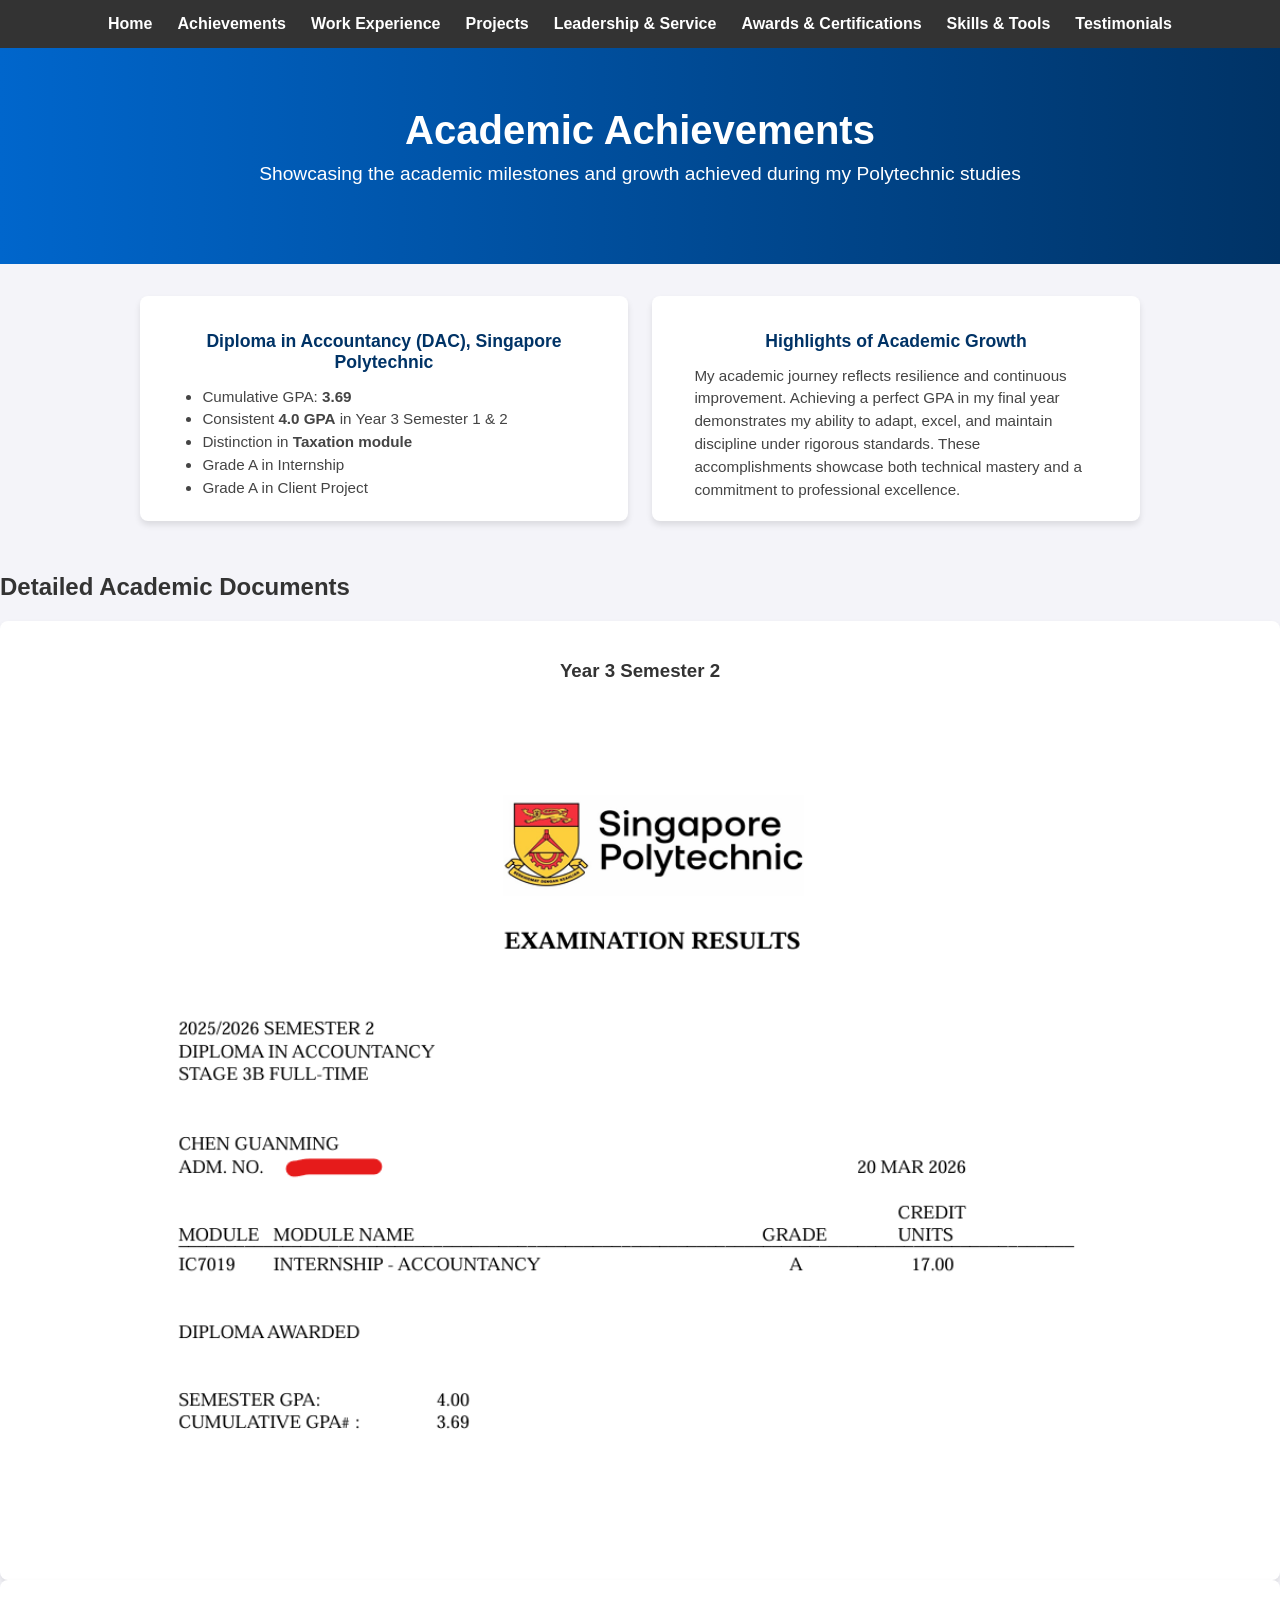
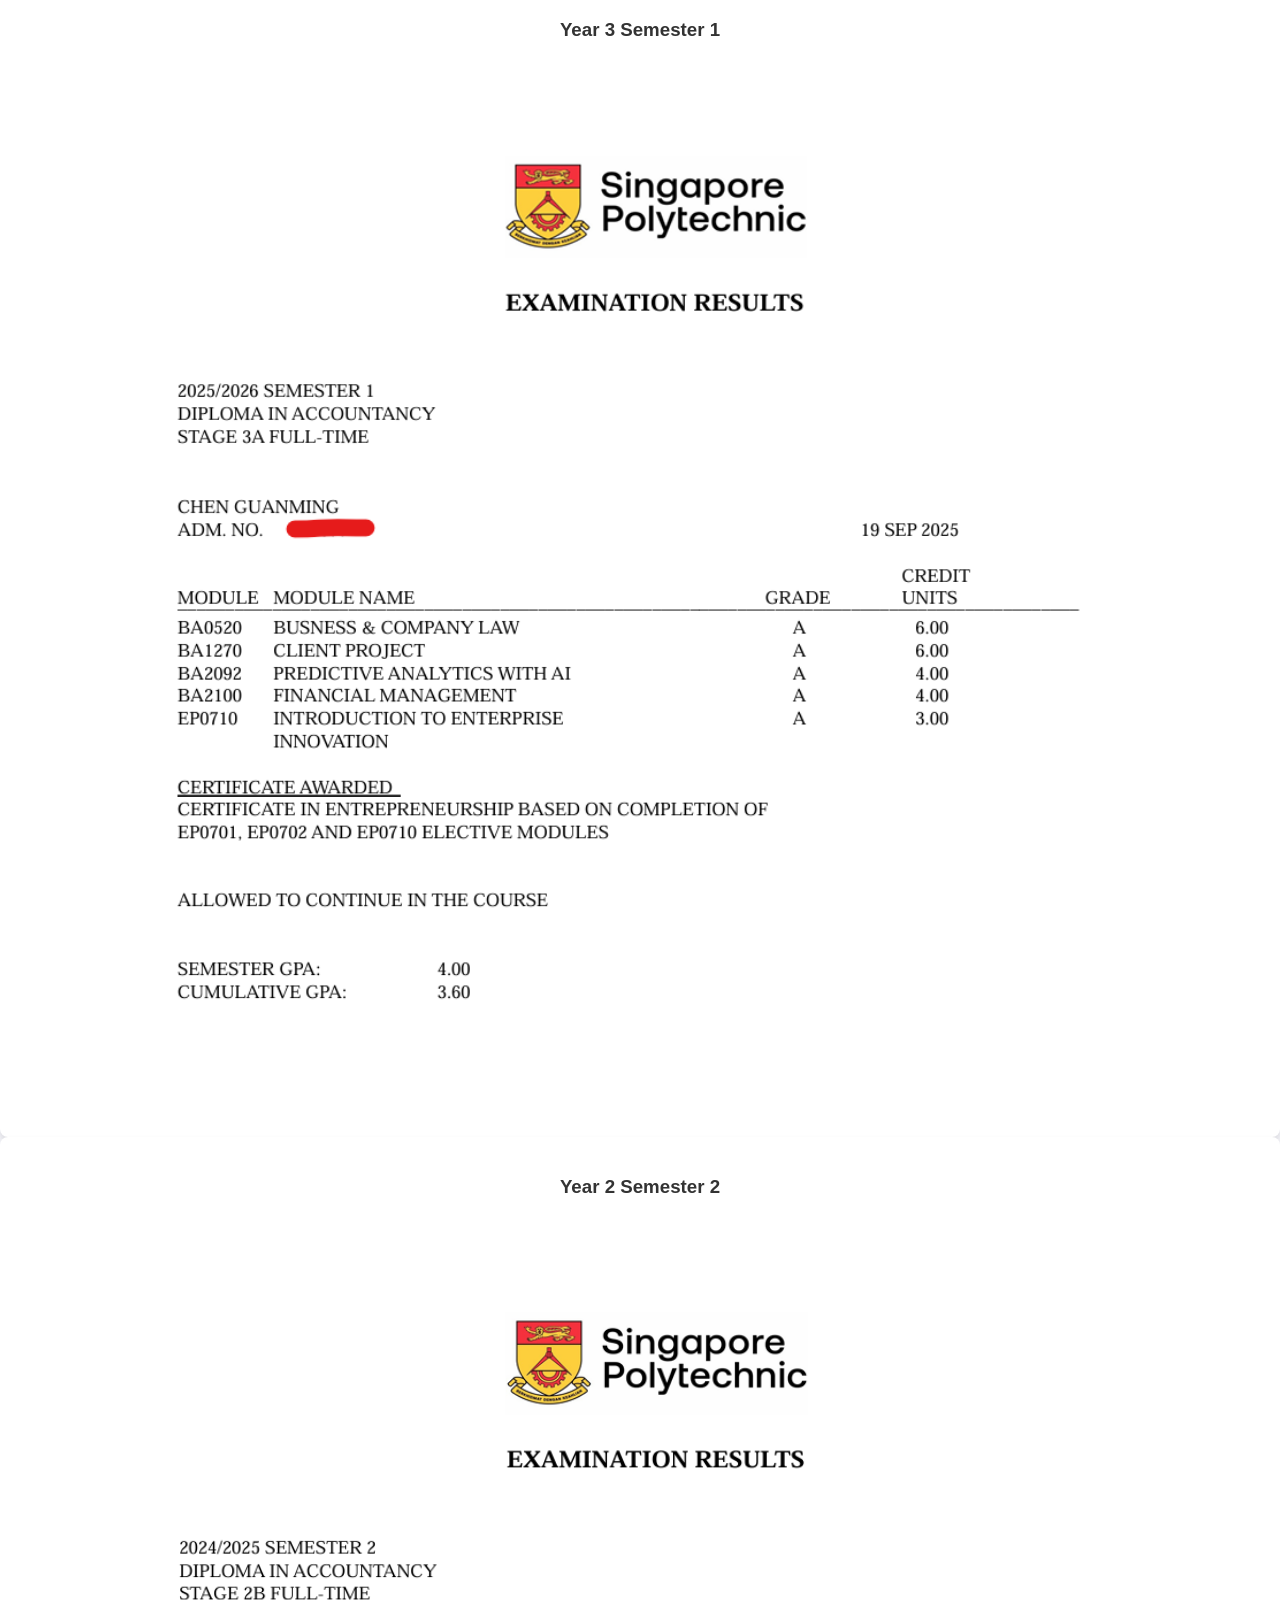
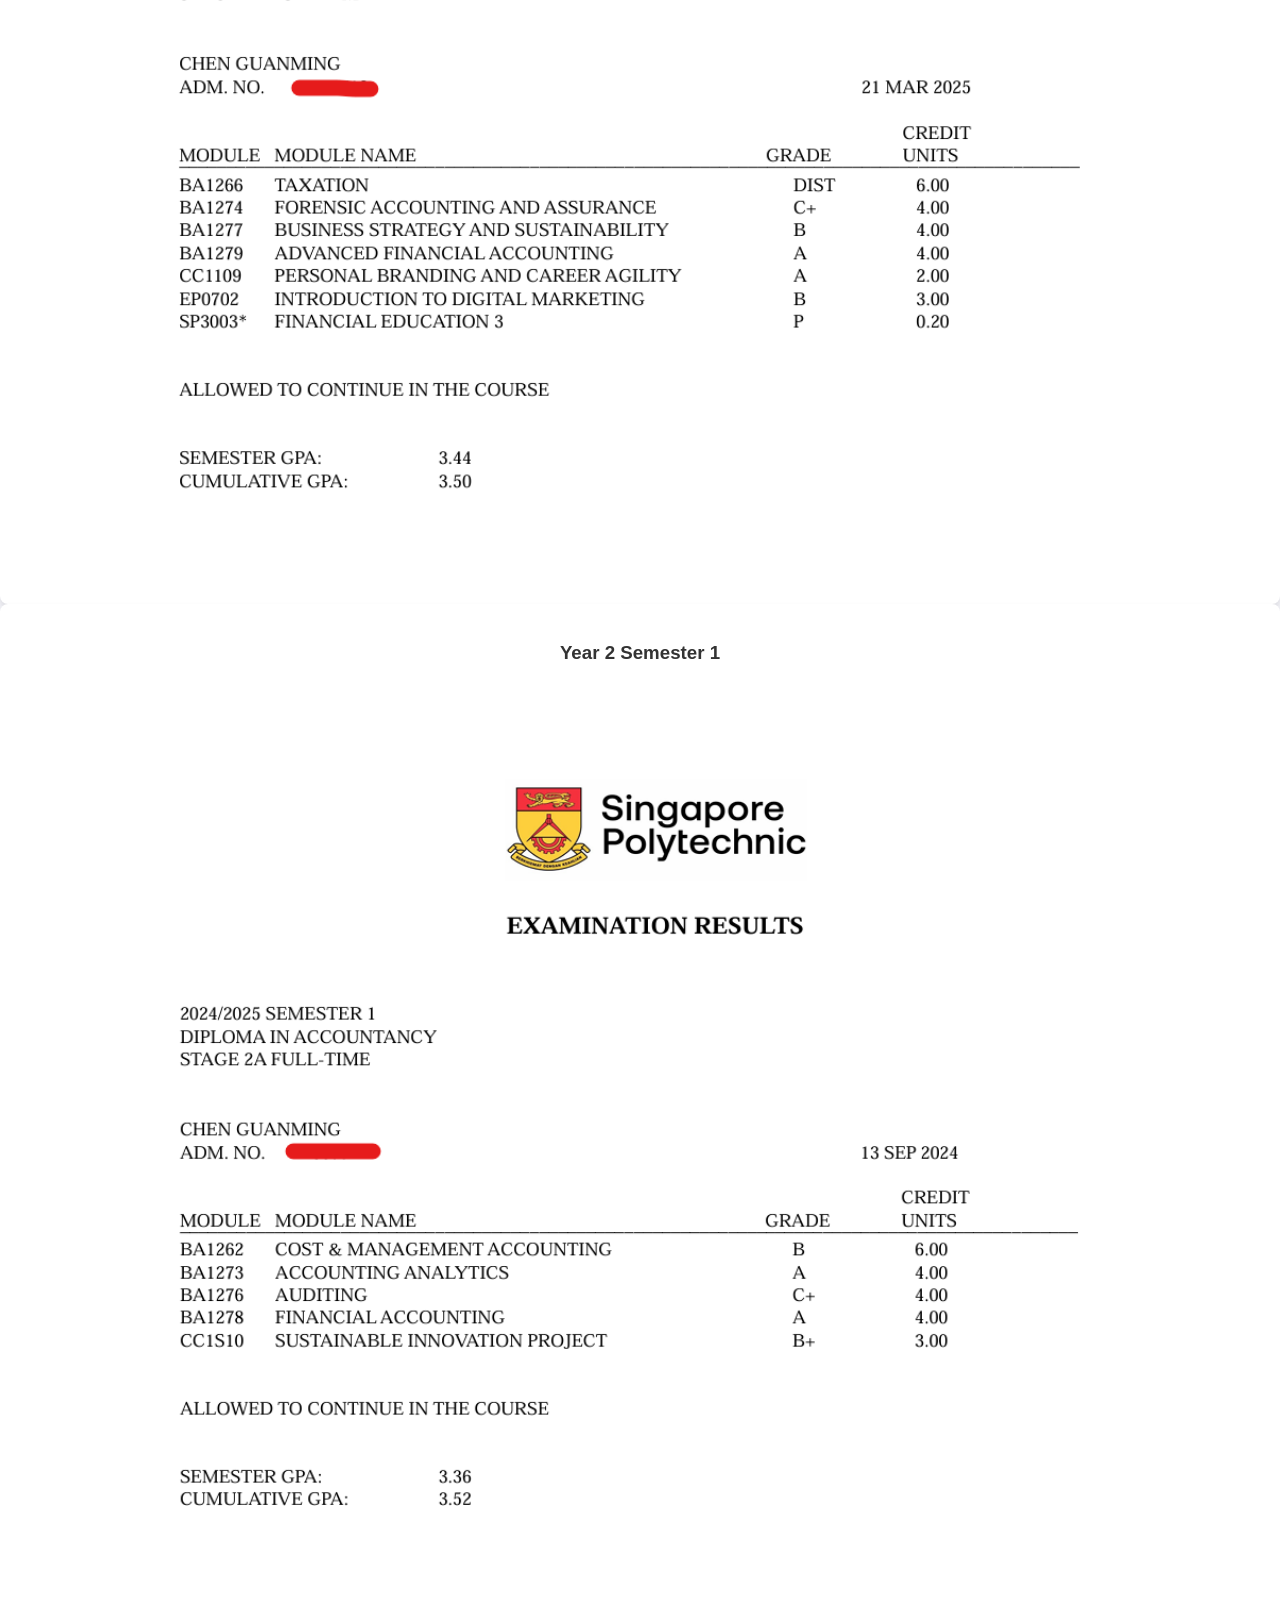
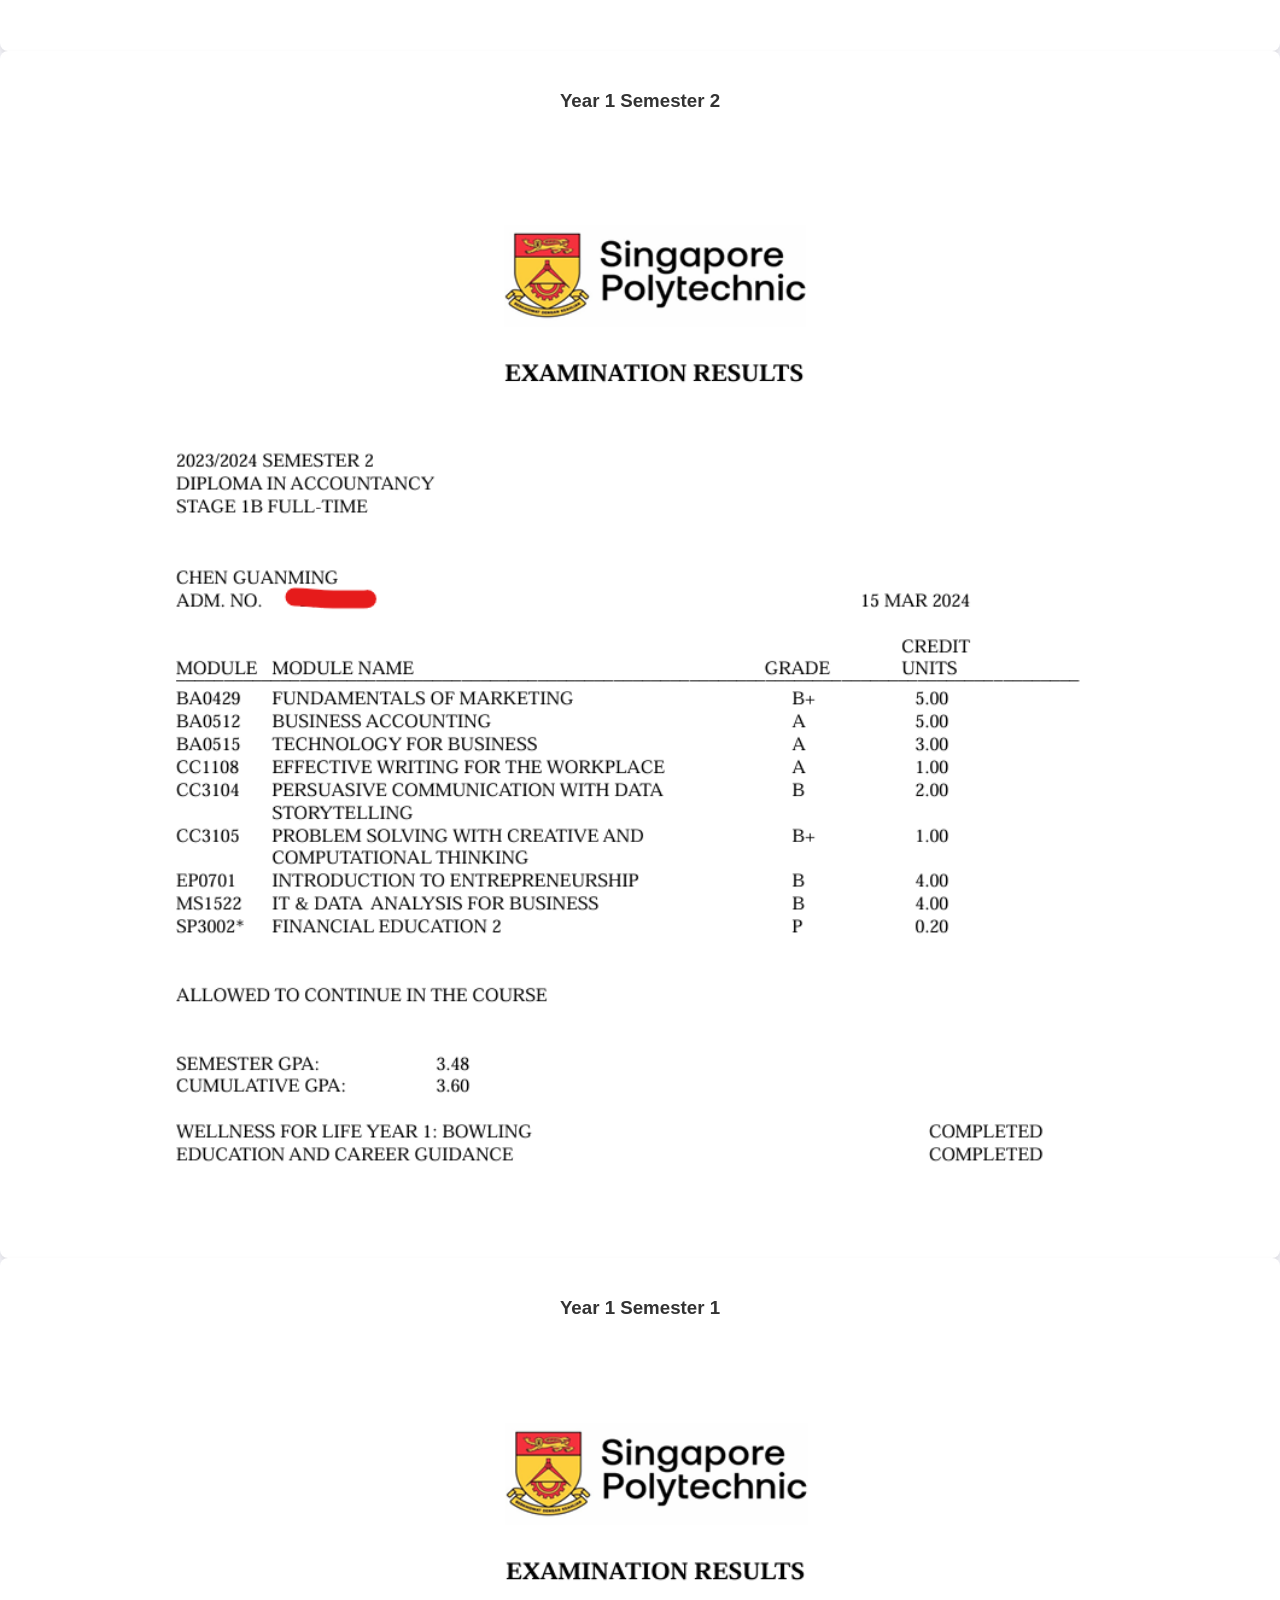
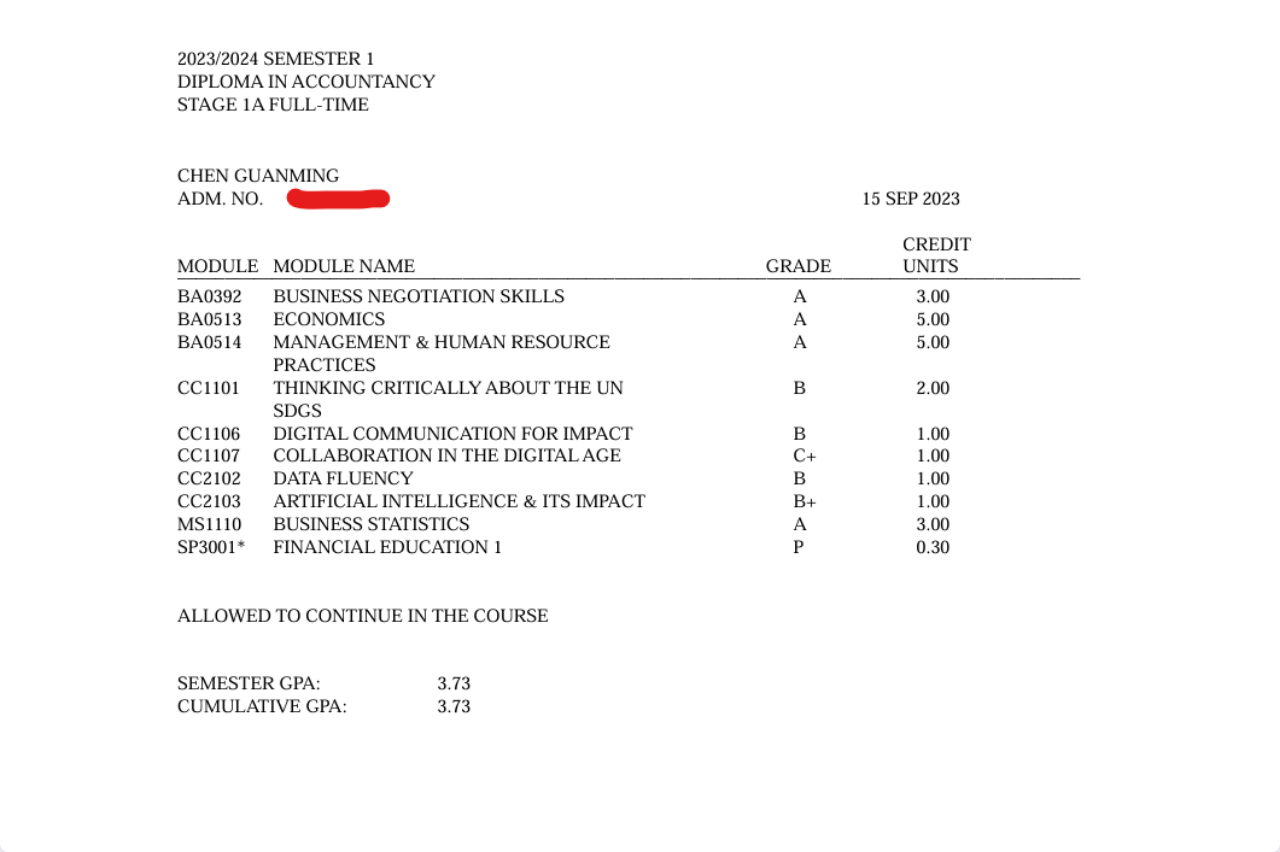
==== commit 9d8a2e0d: "Update achievements.html" ====
--- a/achievements.html
+++ b/achievements.html
@@ -53,37 +53,37 @@
     <!-- Year 3 Semester 2 -->
     <div class="achievement-card">
       <h3>Year 3 Semester 2</h3>
-      <img src="certs/y3s2.png" alt="Year 3 Semester 2 Results" width="100%">
+      <img src="certs/y3s2.png" alt="Year 3 Semester 2 Results" width="90%">
     </div>
 
     <!-- Year 3 Semester 1 -->
     <div class="achievement-card">
       <h3>Year 3 Semester 1</h3>
-      <img src="certs/y3s1.png" alt="Year 3 Semester 1 Results" width="100%">
+      <img src="certs/y3s1.png" alt="Year 3 Semester 1 Results" width="90%">
     </div>
 
     <!-- Year 2 Semester 2 -->
     <div class="achievement-card">
       <h3>Year 2 Semester 2</h3>
-      <img src="certs/y2s2.png" alt="Year 2 Semester 2 Results" width="100%">
+      <img src="certs/y2s2.png" alt="Year 2 Semester 2 Results" width="90%">
     </div>
 
     <!-- Year 2 Semester 1 -->
     <div class="achievement-card">
       <h3>Year 2 Semester 1</h3>
-      <img src="certs/y2s1.png" alt="Year 2 Semester 1 Results" width="100%">
+      <img src="certs/y2s1.png" alt="Year 2 Semester 1 Results" width="90%">
     </div>
 
     <!-- Year 1 Semester 2 -->
     <div class="achievement-card">
       <h3>Year 1 Semester 2</h3>
-      <img src="certs/y1s2.png" alt="Year 1 Semester 2 Results" width="100%">
+      <img src="certs/y1s2.png" alt="Year 1 Semester 2 Results" width="90%">
     </div>
 
     <!-- Year 1 Semester 1 -->
     <div class="achievement-card">
       <h3>Year 1 Semester 1</h3>
-      <img src="certs/y1s1.png" alt="Year 1 Semester 1 Results" width="100%">
+      <img src="certs/y1s1.png" alt="Year 1 Semester 1 Results" width="90%">
     </div>
   </section>
 </body>
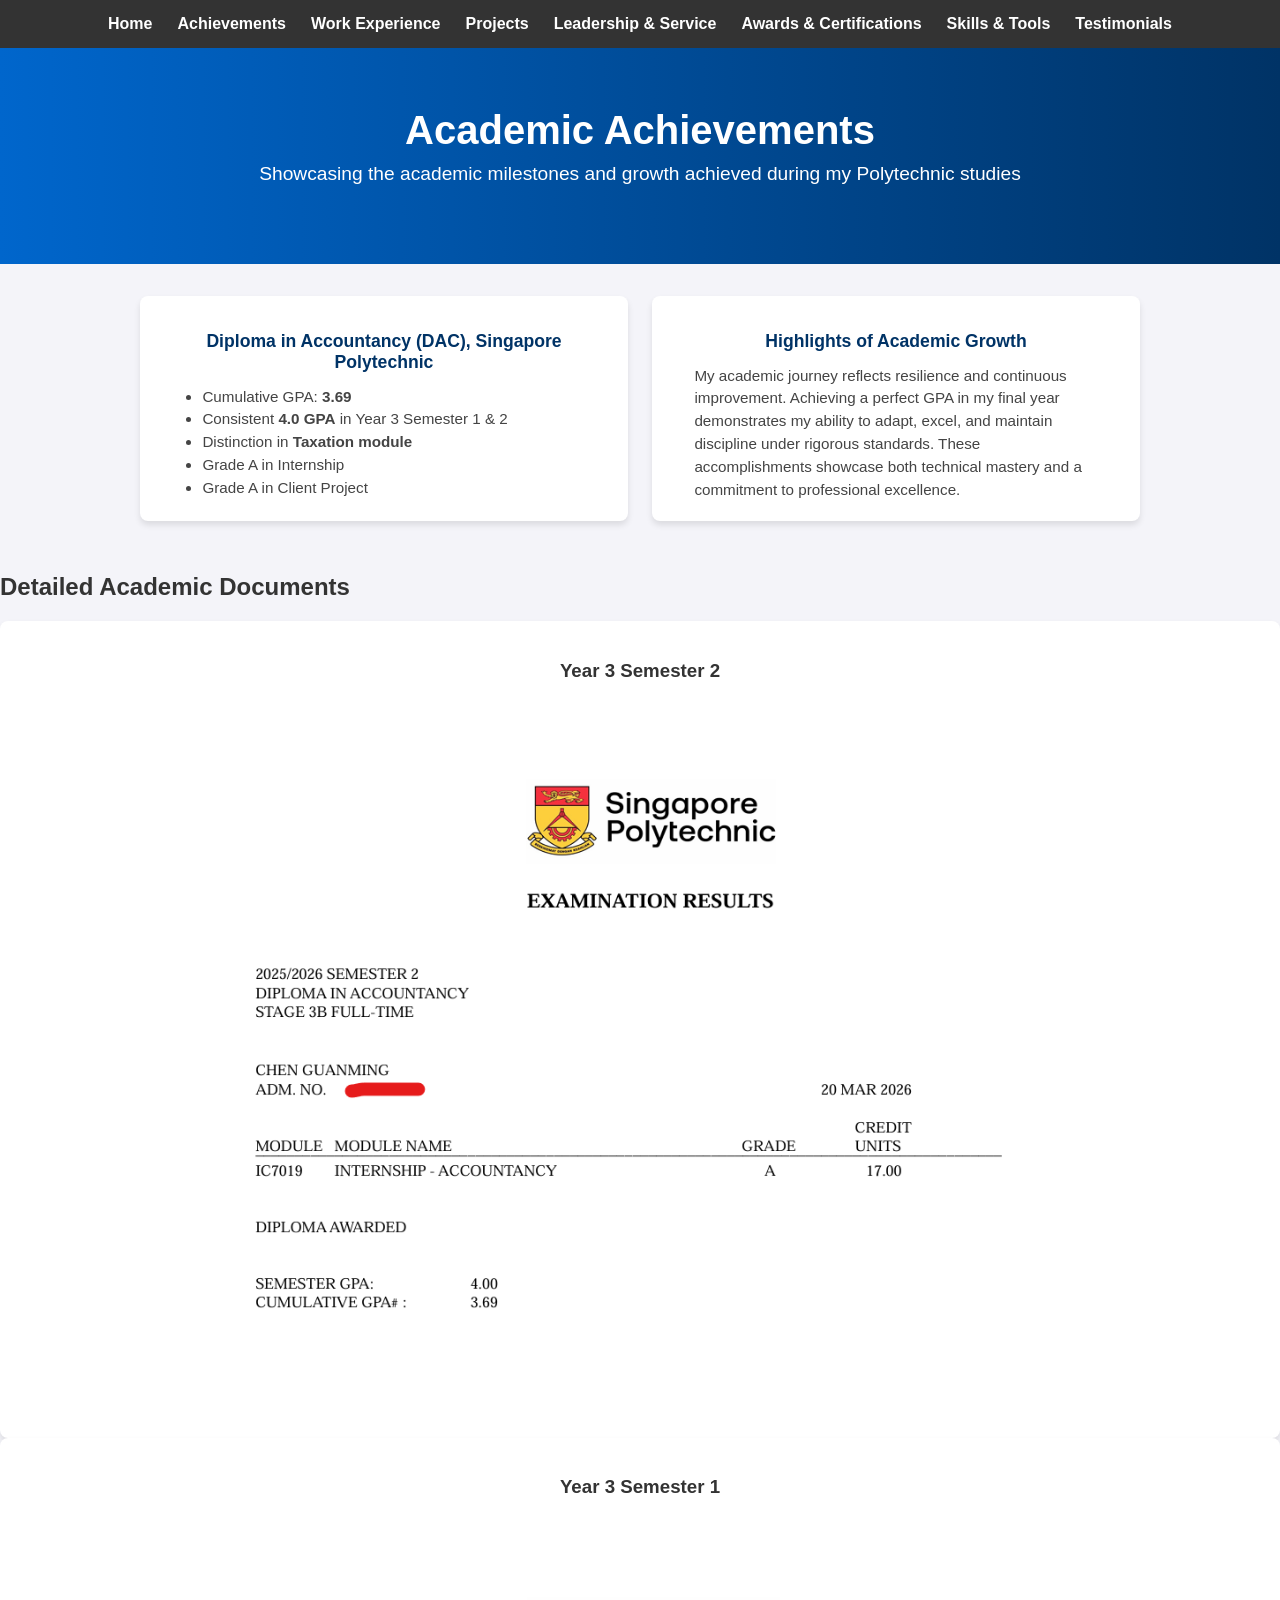
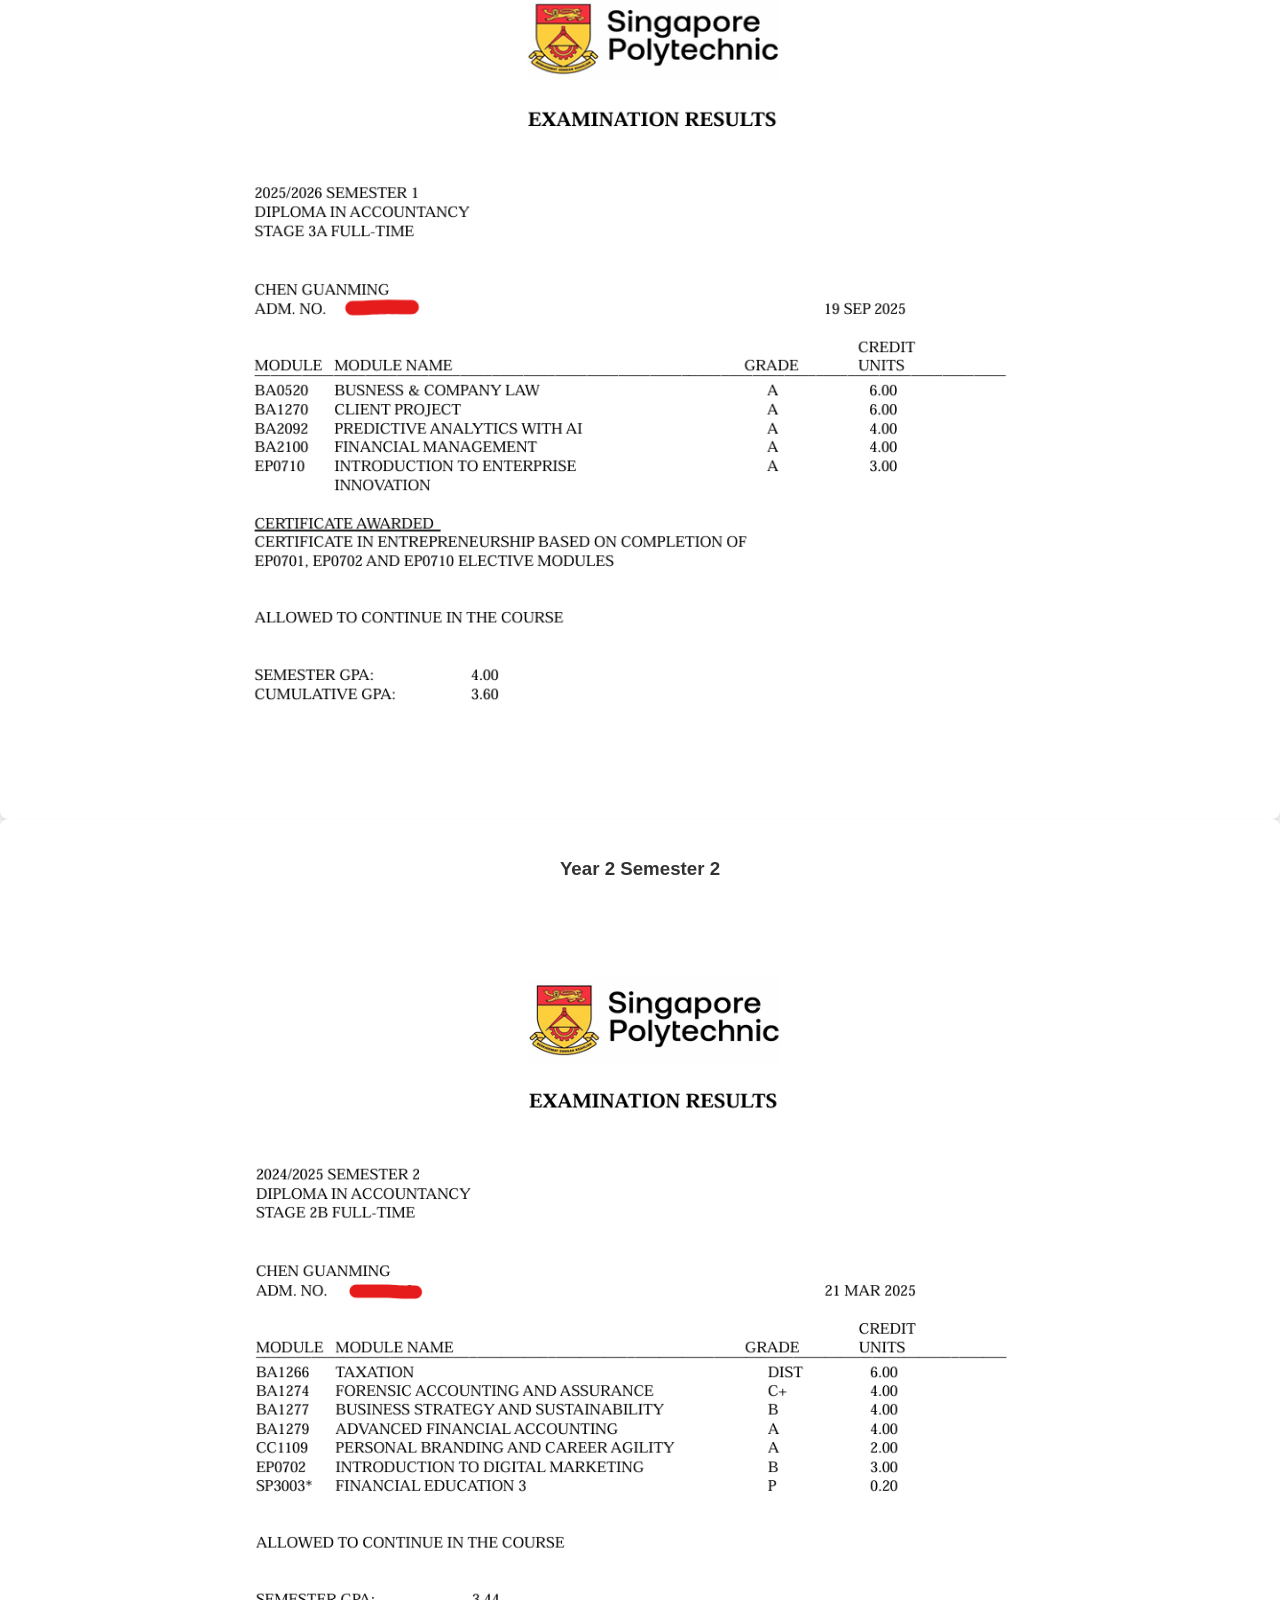
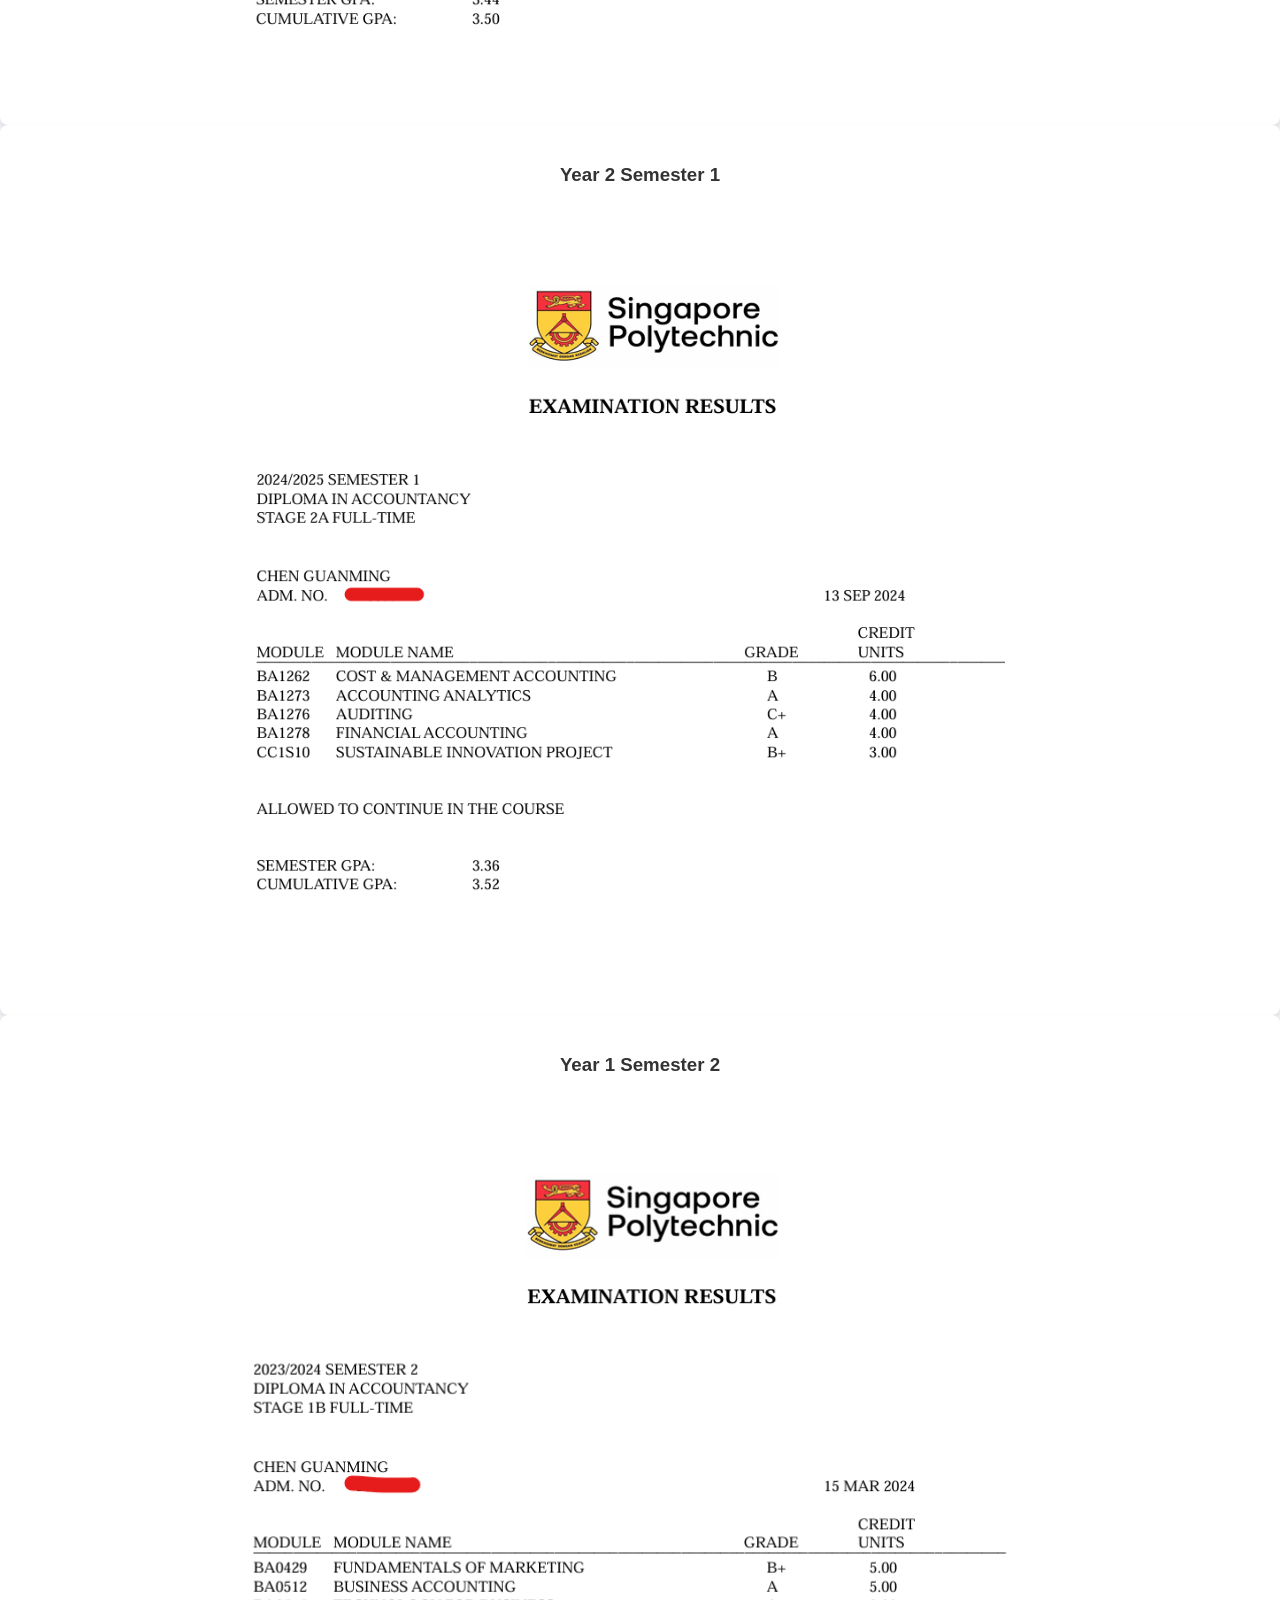
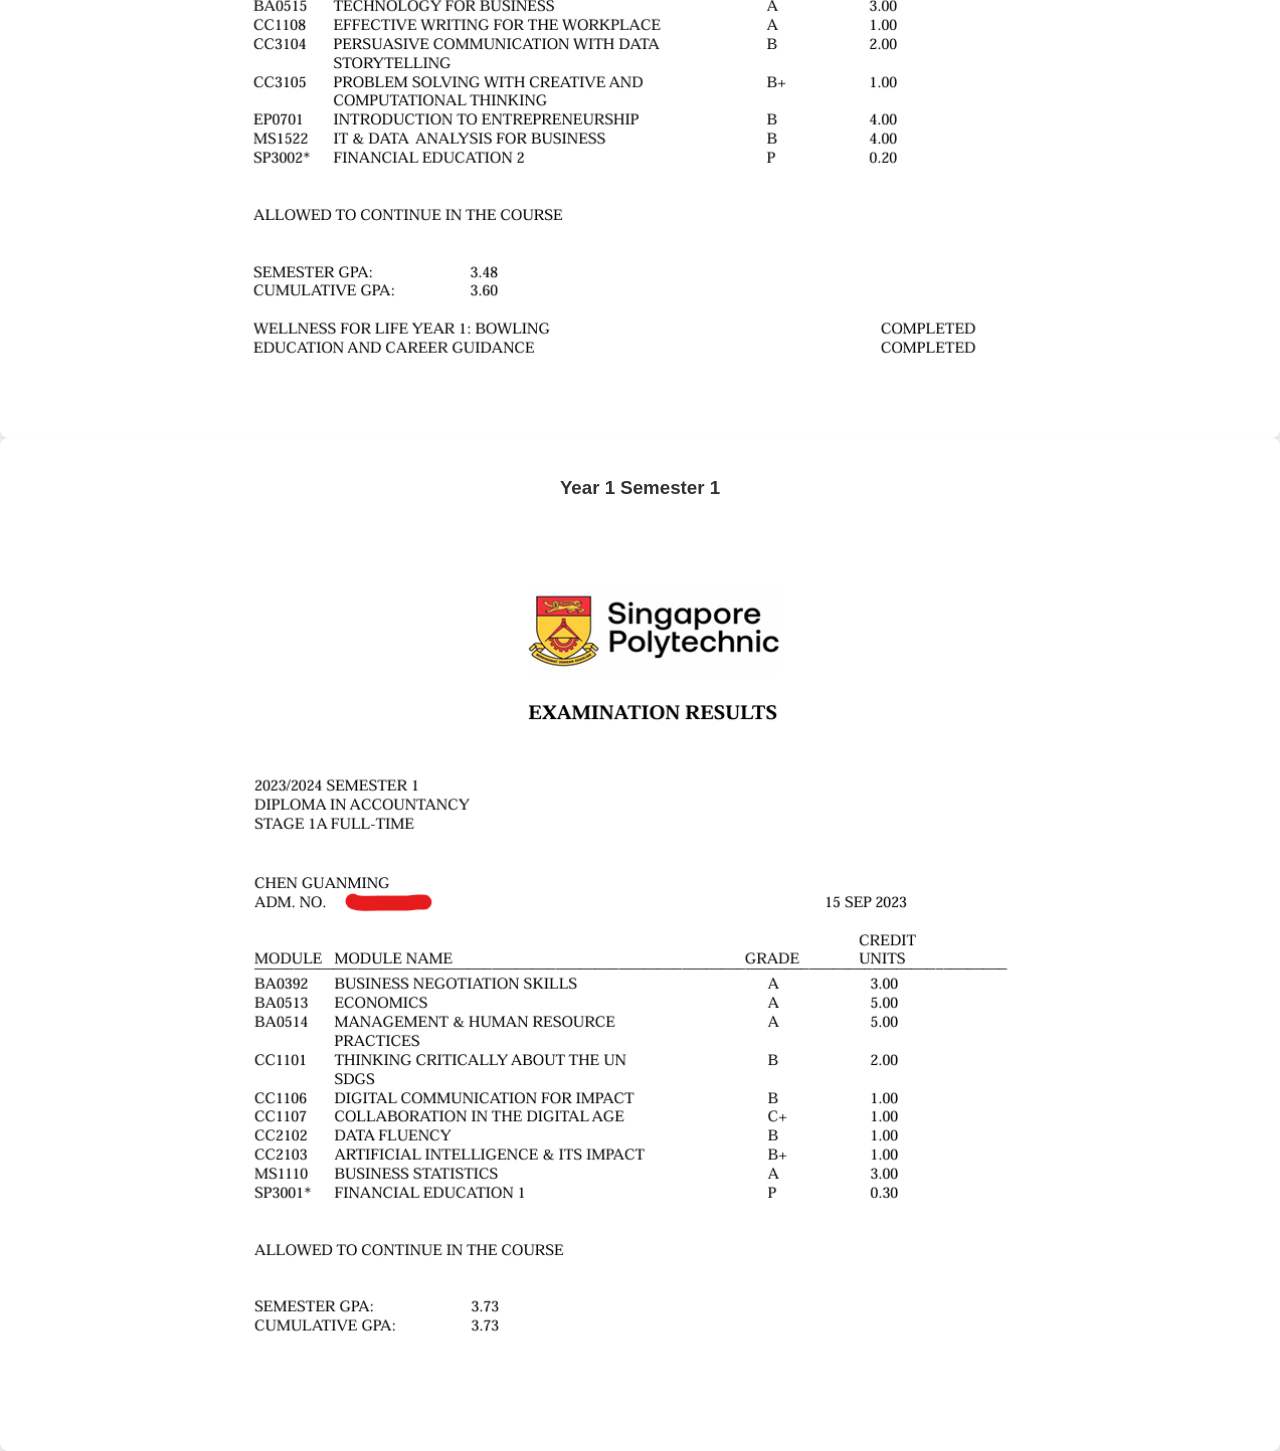
==== commit e2f43ece: "Update achievements.html" ====
--- a/achievements.html
+++ b/achievements.html
@@ -53,37 +53,37 @@
     <!-- Year 3 Semester 2 -->
     <div class="achievement-card">
       <h3>Year 3 Semester 2</h3>
-      <img src="certs/y3s2.png" alt="Year 3 Semester 2 Results" width="90%">
+      <img src="certs/y3s2.png" alt="Year 3 Semester 2 Results" width="75%">
     </div>
 
     <!-- Year 3 Semester 1 -->
     <div class="achievement-card">
       <h3>Year 3 Semester 1</h3>
-      <img src="certs/y3s1.png" alt="Year 3 Semester 1 Results" width="90%">
+      <img src="certs/y3s1.png" alt="Year 3 Semester 1 Results" width="75%">
     </div>
 
     <!-- Year 2 Semester 2 -->
     <div class="achievement-card">
       <h3>Year 2 Semester 2</h3>
-      <img src="certs/y2s2.png" alt="Year 2 Semester 2 Results" width="90%">
+      <img src="certs/y2s2.png" alt="Year 2 Semester 2 Results" width="75%">
     </div>
 
     <!-- Year 2 Semester 1 -->
     <div class="achievement-card">
       <h3>Year 2 Semester 1</h3>
-      <img src="certs/y2s1.png" alt="Year 2 Semester 1 Results" width="90%">
+      <img src="certs/y2s1.png" alt="Year 2 Semester 1 Results" width="75%">
     </div>
 
     <!-- Year 1 Semester 2 -->
     <div class="achievement-card">
       <h3>Year 1 Semester 2</h3>
-      <img src="certs/y1s2.png" alt="Year 1 Semester 2 Results" width="90%">
+      <img src="certs/y1s2.png" alt="Year 1 Semester 2 Results" width="75%">
     </div>
 
     <!-- Year 1 Semester 1 -->
     <div class="achievement-card">
       <h3>Year 1 Semester 1</h3>
-      <img src="certs/y1s1.png" alt="Year 1 Semester 1 Results" width="90%">
+      <img src="certs/y1s1.png" alt="Year 1 Semester 1 Results" width="75%">
     </div>
   </section>
 </body>
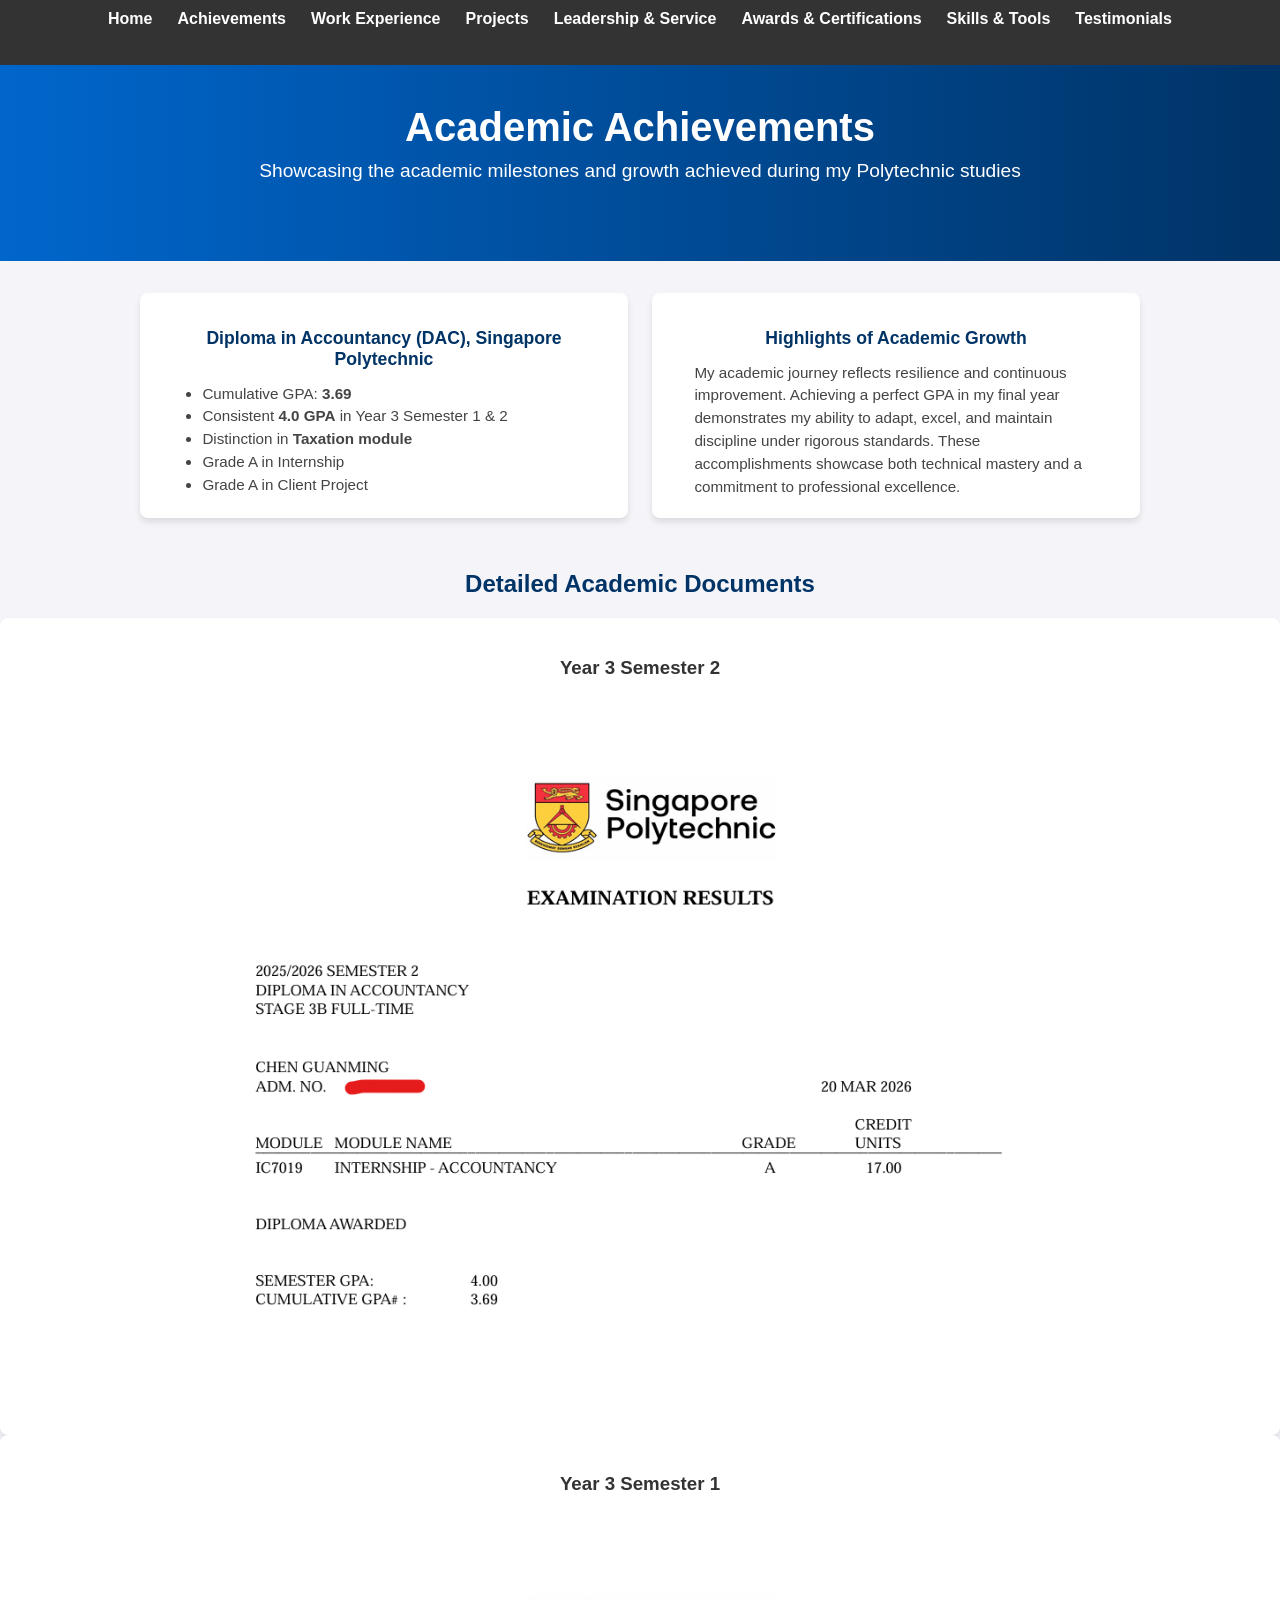
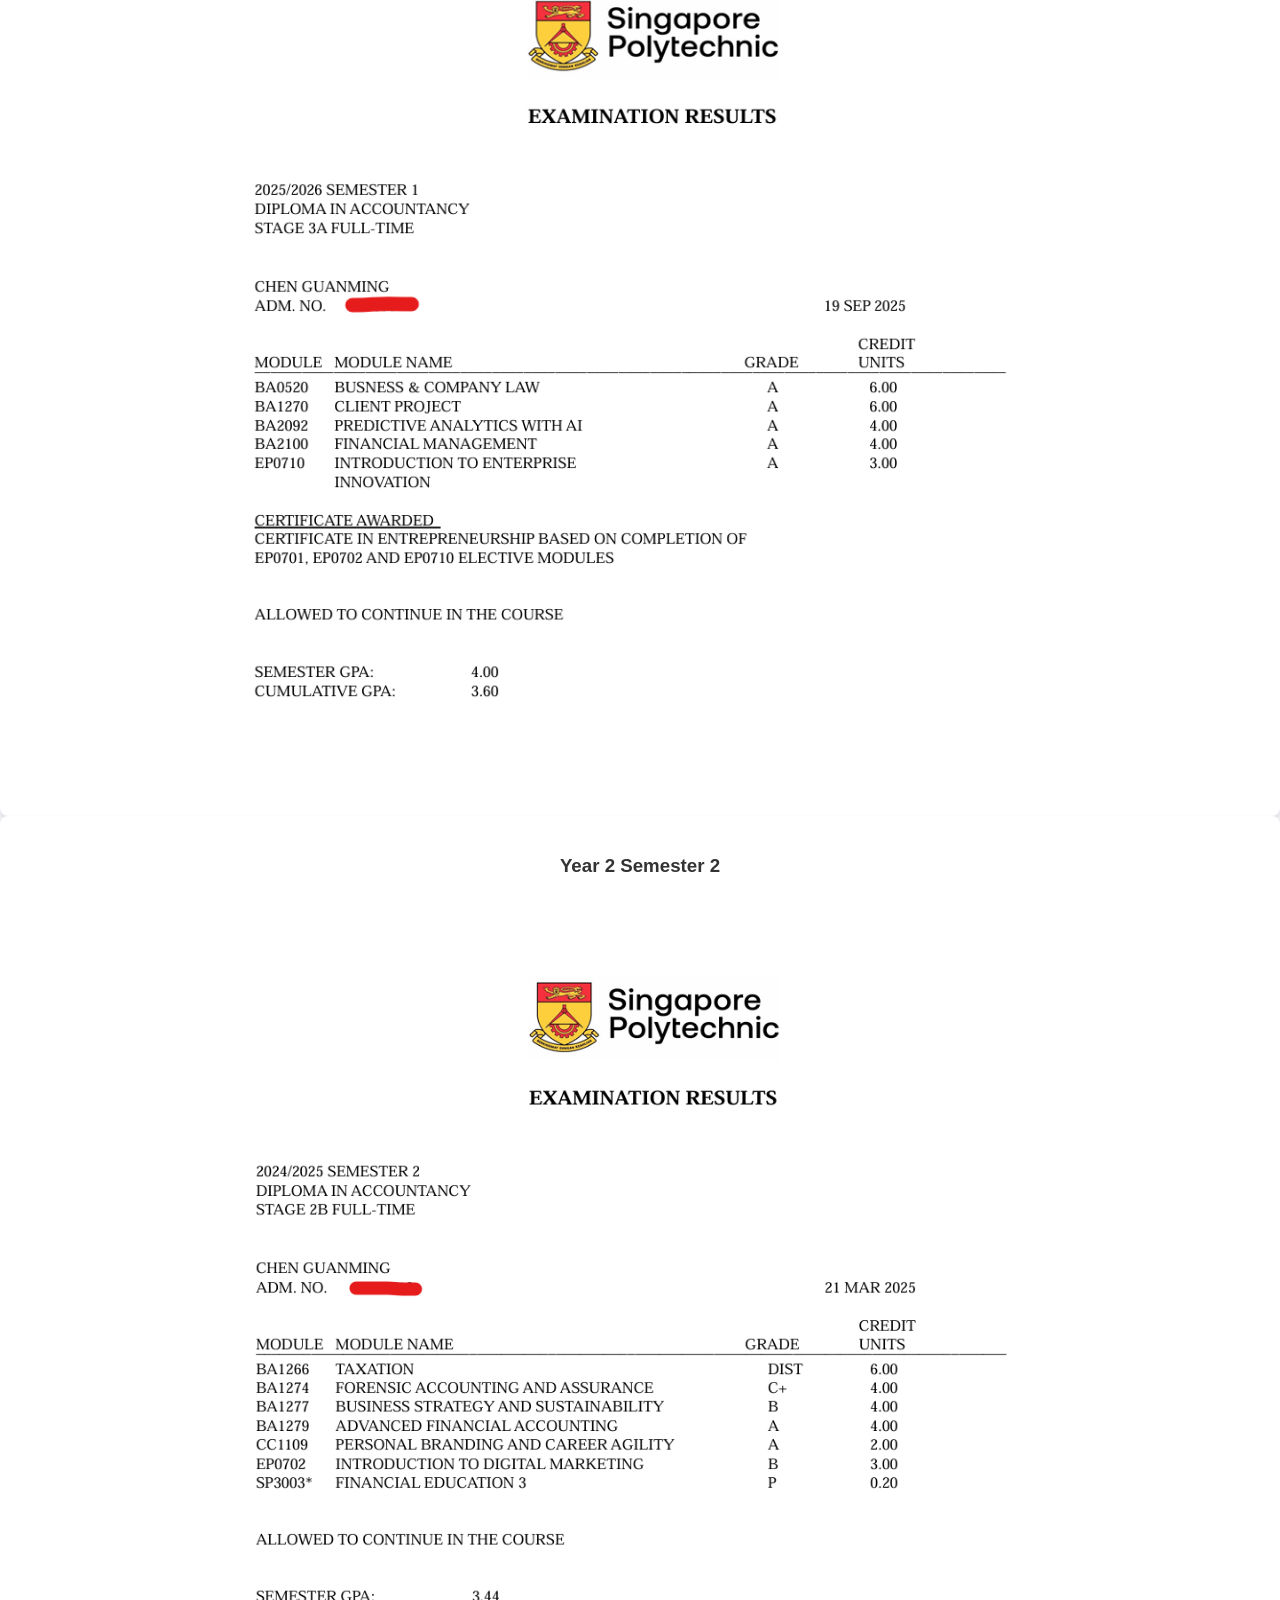
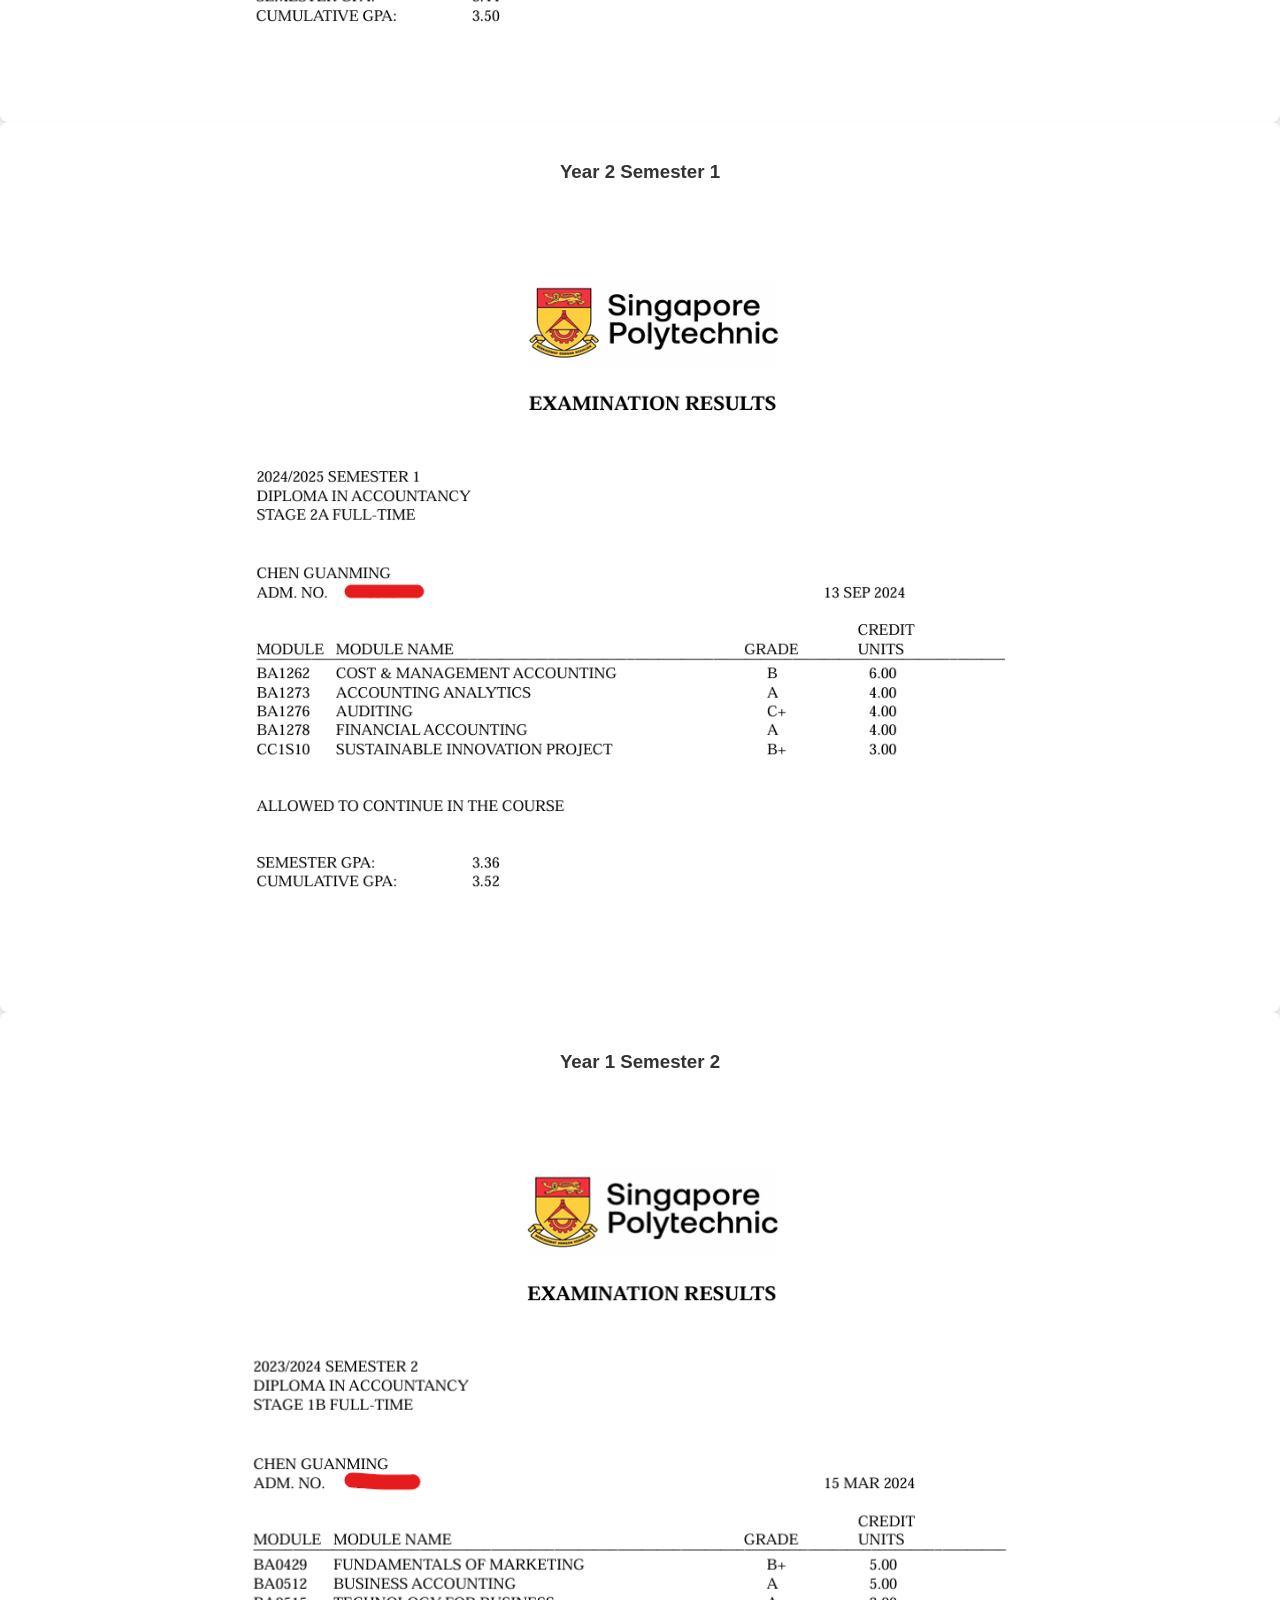
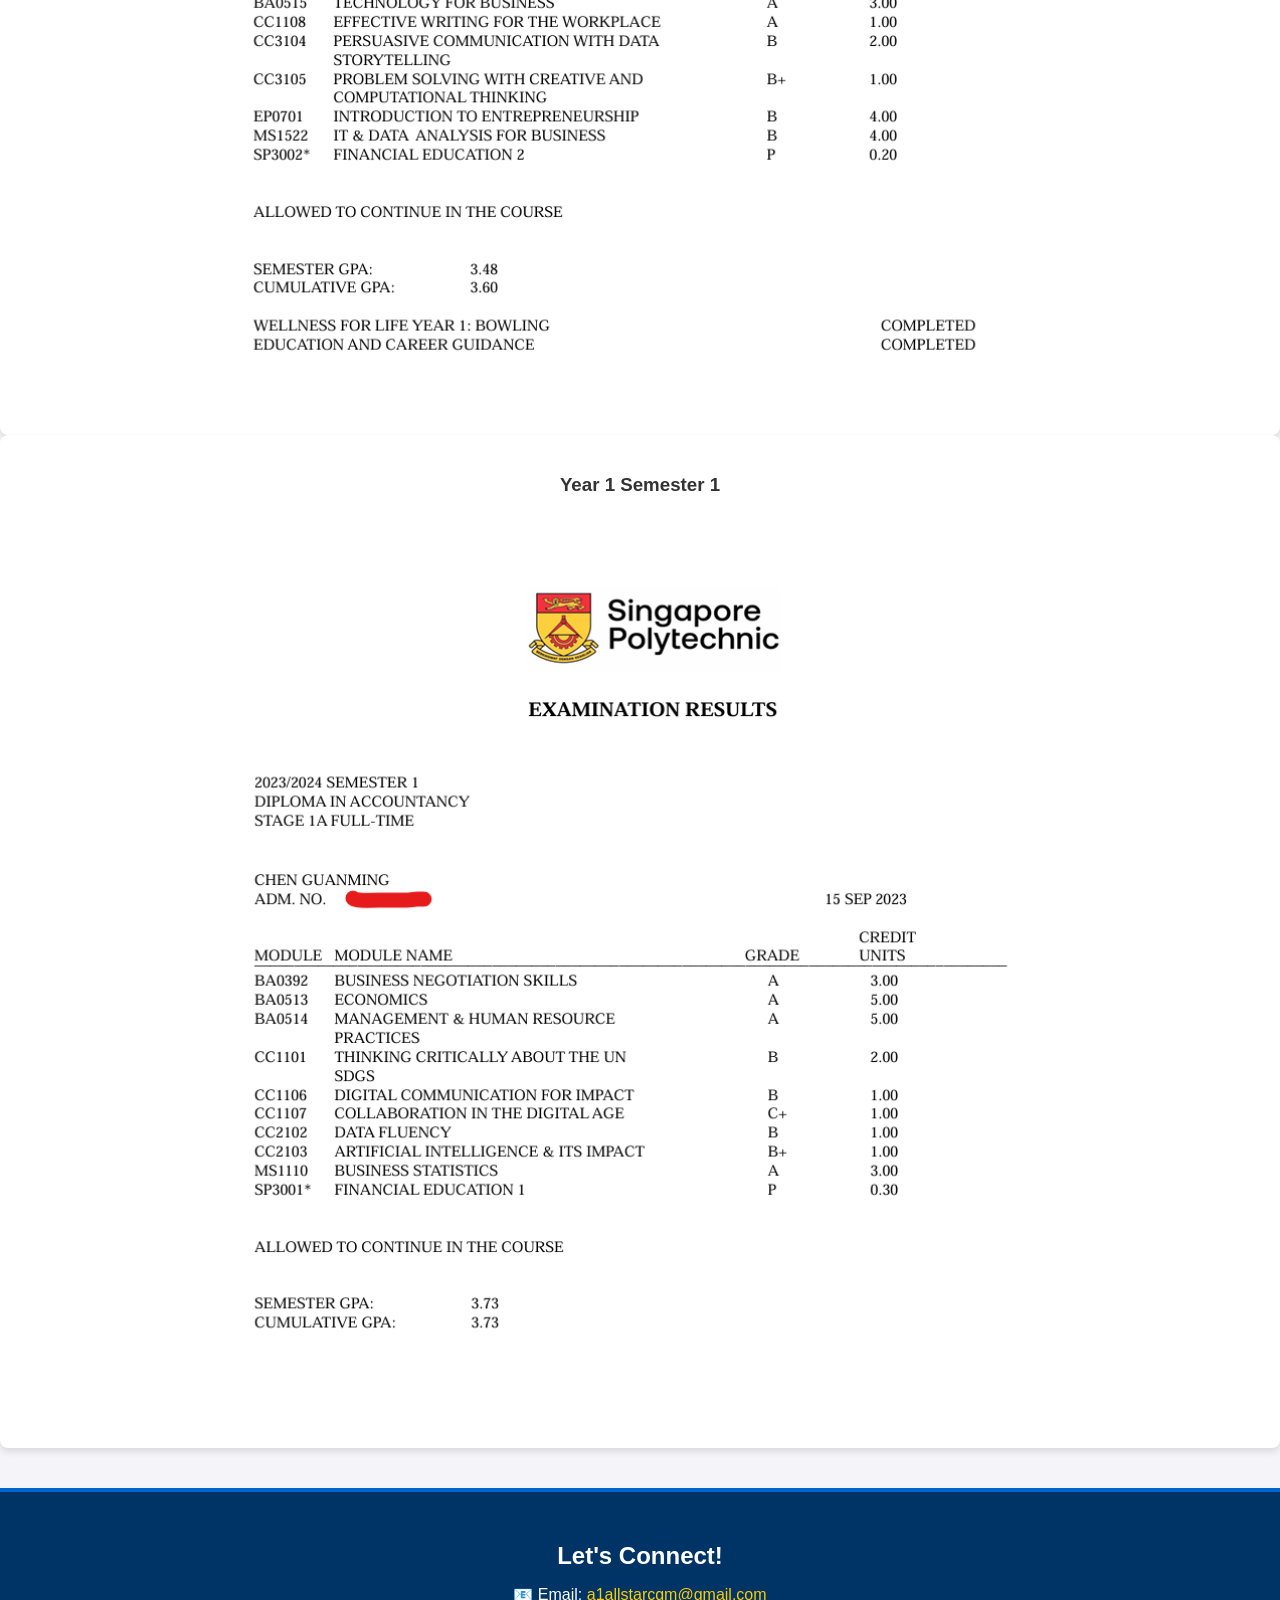
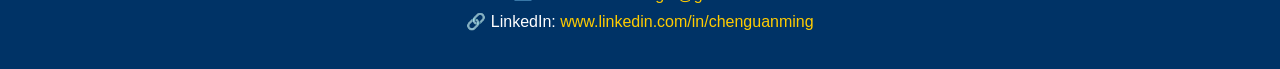
==== commit 529fa9a2: "Update achievements.html" ====
--- a/achievements.html
+++ b/achievements.html
@@ -48,7 +48,7 @@
 
   <!-- Screenshot Section -->
   <section id="academic-images">
-    <h2>Detailed Academic Documents</h2>
+    <h2 style ="text-align:center; color:#003366;">Detailed Academic Documents</h2>
     
     <!-- Year 3 Semester 2 -->
     <div class="achievement-card">
@@ -86,5 +86,17 @@
       <img src="certs/y1s1.png" alt="Year 1 Semester 1 Results" width="75%">
     </div>
   </section>
+      <!-- Contact Section -->
+  <footer style="background-color:#003366; color:white; text-align:center; margin-top:40px; padding:30px; border-top:4px solid #0066cc;">
+    <h2 style="margin-bottom:15px; font-size:1.5em;">Let's Connect!</h2>
+    <p style="margin:8px 0;">
+      📧 Email: <a href="mailto:a1allstarcgm@gmail.com" style="color:#ffcc00; text-decoration:none;">a1allstarcgm@gmail.com</a>
+    </p>
+    <p style="margin:8px 0;">
+      🔗 LinkedIn: <a href="https://www.linkedin.com/in/chenguanming" target="_blank" style="color:#ffcc00; text-decoration:none;">
+        www.linkedin.com/in/chenguanming
+      </a>
+    </p>
+  </footer>
 </body>
 </html>
--- a/style.css
+++ b/style.css
@@ -4,13 +4,21 @@
   margin: 0;
   background-color: #f4f4f9;
   color: #333;
+  padding-top: var(--nav-height, 45px); /* offset content by nav height */
 }
 
 /* Navigation bar */
 nav {
+  --nav-height: 45px;       /* define nav height once */
   background-color: #333;   /* dark bar */
-  padding: 15px 0;
-  text-align: center;
+  padding: 10px 0;          /* slimmer padding */
+  text-align: center;
+  position: fixed;          /* keep nav fixed at top */
+  top: 0;
+  left: 0;
+  width: 100%;
+  z-index: 1000;            /* keep above other content */
+  height: var(--nav-height);
 }
 
 nav ul {
@@ -39,19 +47,21 @@
   text-decoration: none !important;
 }
 
-/* Shared Banner Style (Skills, Achievements, Home, Awards) */
+/* Shared Banner Style (Home, Skills, Achievements, Awards) */
 header,
 .home-banner,
-.achievements-banner {
+.achievements-banner,
+.skills-banner {   /* added skills-banner */
   background: linear-gradient(to right, #0066cc, #003366);
   color: white;
   text-align: center;
-  padding: 60px 20px;
+  padding: 60px 20px; /* same thickness as Home */
 }
 
 header h1,
 .home-banner h1,
-.achievements-banner h1 {
+.achievements-banner h1,
+.skills-banner h1 {   /* added skills-banner */
   margin: 0;
   font-size: 2.5em;
   color: white;
@@ -60,7 +70,8 @@
 
 header p,
 .home-banner p,
-.achievements-banner p {
+.achievements-banner p,
+.skills-banner p {   /* added skills-banner */
   margin-top: 10px;
   font-size: 1.2em;
   color: white;
@@ -212,13 +223,103 @@
 @media (max-width: 768px) {
   header,
   .home-banner,
-  .achievements-banner {
+  .achievements-banner,
+  .skills-banner {   /* added skills-banner */
     padding: 40px 15px;
   }
 
   header h1,
   .home-banner h1,
-  .achievements-banner h1 {
+  .achievements-banner h1,
+  .skills-banner h1 {   /* added skills-banner */
     font-size: 2em;
   }
 }
+
+/* --- Projects Page Override --- */
+#projects-page .achievement-card:hover {
+  background-color: white !important;
+  transform: none !important;
+  box-shadow: 0 4px 6px rgba(0,0,0,0.1) !important;
+}
+
+/* --- Timeline Styling --- */
+.timeline {
+  position: relative;
+  margin: 40px 0;
+  height: 150px;
+  display: flex;
+  justify-content: space-between;
+  align-items: flex-start;
+  border-top: 3px solid #0066cc;
+}
+
+.timeline .milestone {
+  flex: 1;
+  text-align: center;
+  position: relative;
+  cursor: pointer;
+}
+
+.timeline .milestone span {
+  position: absolute;
+  top: -10px;
+  left: 50%;
+  transform: translateX(-50%);
+  width: 20px;
+  height: 20px;
+  background: #0066cc;
+  border-radius: 50%;
+}
+
+.timeline .milestone p {
+  margin-top: 30px;
+  font-weight: bold;
+}
+
+/* Details hidden by default, fade + slide when shown */
+.timeline .details {
+  display: none;
+  opacity: 0;
+  transform: translateY(10px);
+  transition: opacity 0.4s ease, transform 0.4s ease;
+  margin-top: 8px;
+}
+
+.timeline .details.show {
+  display: block;
+  opacity: 1;
+  transform: translateY(0);
+}
+
+/* --- Responsive Timeline Fix for Mobile --- */
+@media (max-width: 600px) {
+  .timeline {
+    flex-direction: column;
+    height: auto;
+    border-top: none;
+    border-left: 3px solid #0066cc;
+    align-items: flex-start;
+    padding-left: 20px;
+  }
+
+  .timeline .milestone {
+    text-align: left;
+    margin-bottom: 20px;
+  }
+
+  .timeline .milestone span {
+    left: -30px;
+    top: 0;
+    transform: none;
+  }
+
+  .timeline .milestone p {
+    margin-top: 0;
+    font-weight: bold;
+  }
+}
+/* Extra offset for Skills page only */
+body.skills-page {
+  padding-top: 60px !important; /* force override */
+}
